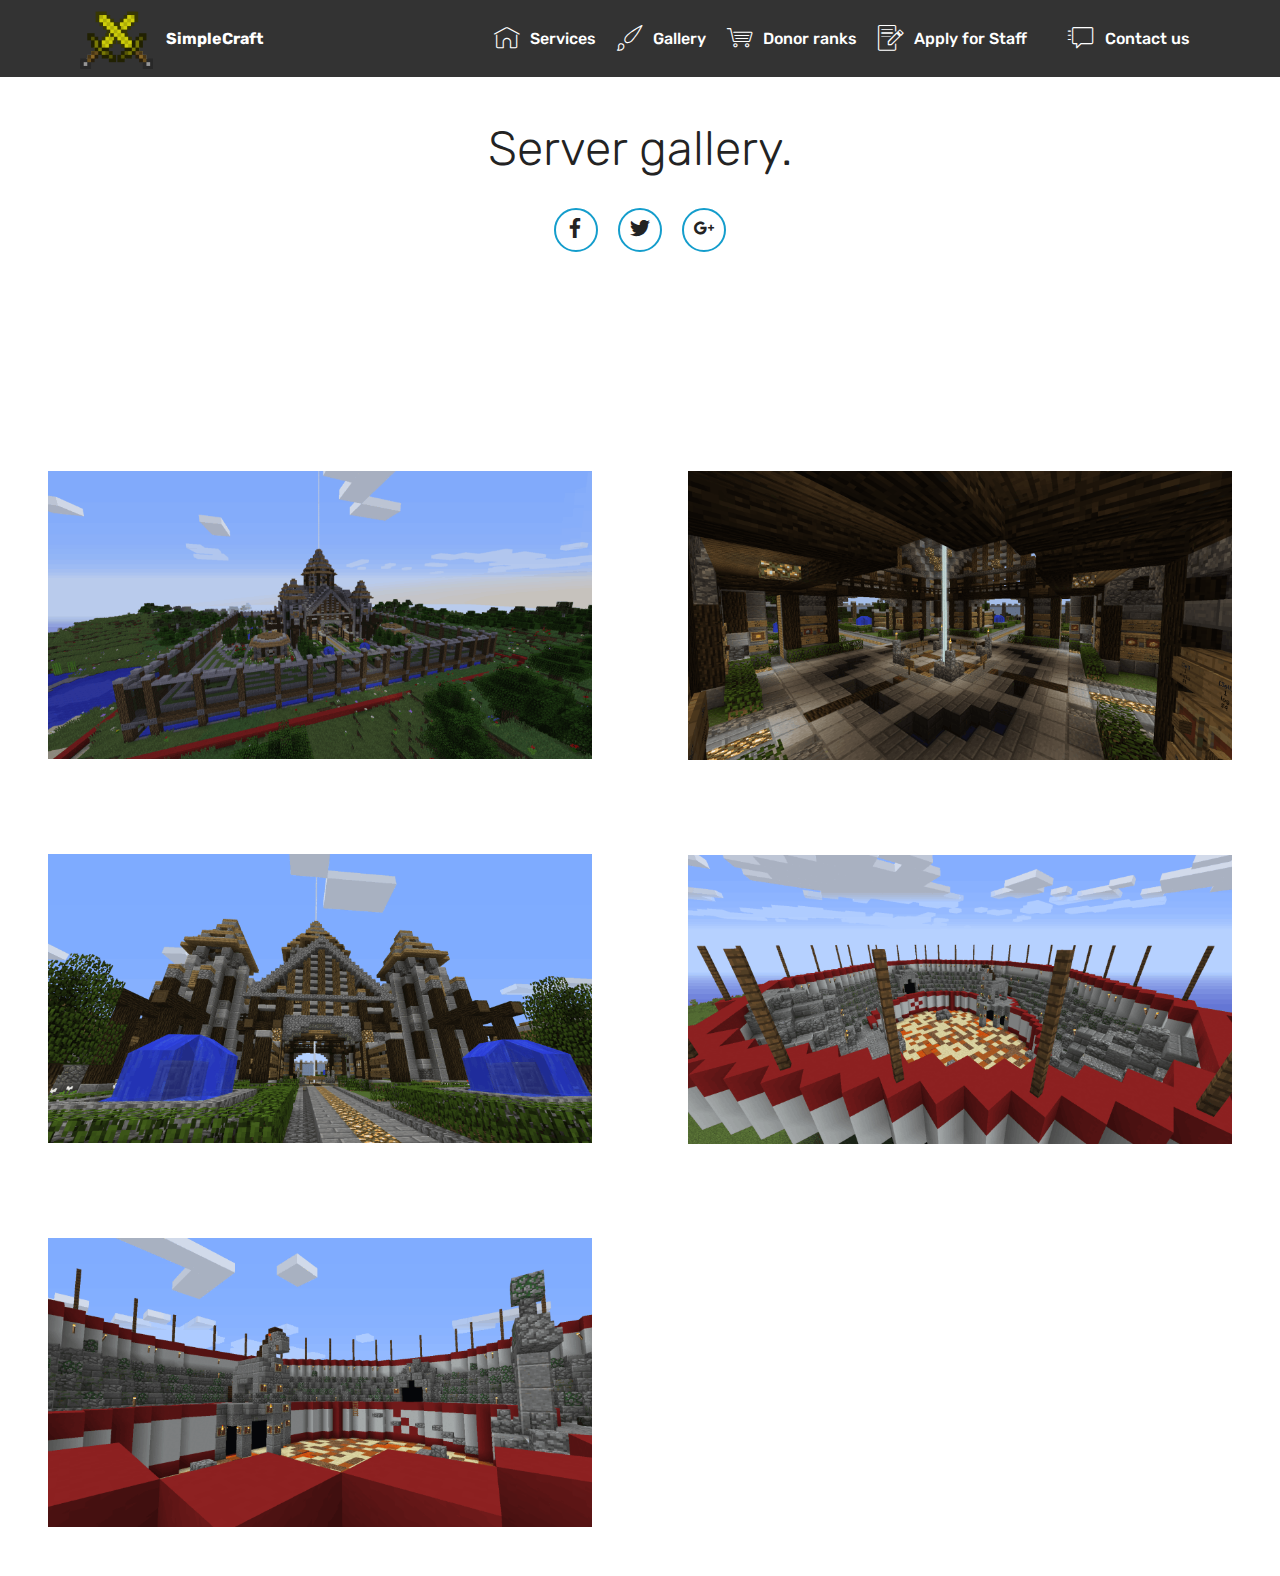
==== page2.html @ c3680ec2 "Site upload" ====
<!DOCTYPE html>
<html >
<head>
  <!-- Site made with Mobirise Website Builder v4.8.7, https://mobirise.com -->
  <meta charset="UTF-8">
  <meta http-equiv="X-UA-Compatible" content="IE=edge">
  <meta name="generator" content="Mobirise v4.8.7, mobirise.com">
  <meta name="viewport" content="width=device-width, initial-scale=1, minimum-scale=1">
  <link rel="shortcut icon" href="assets/images/qms3da0-116x107.png" type="image/x-icon">
  <meta name="description" content="Website Maker Description">
  <title>Galery</title>
  <link rel="stylesheet" href="assets/web/assets/mobirise-icons/mobirise-icons.css">
  <link rel="stylesheet" href="assets/tether/tether.min.css">
  <link rel="stylesheet" href="assets/bootstrap/css/bootstrap.min.css">
  <link rel="stylesheet" href="assets/bootstrap/css/bootstrap-grid.min.css">
  <link rel="stylesheet" href="assets/bootstrap/css/bootstrap-reboot.min.css">
  <link rel="stylesheet" href="assets/dropdown/css/style.css">
  <link rel="stylesheet" href="assets/socicon/css/styles.css">
  <link rel="stylesheet" href="assets/theme/css/style.css">
  <link rel="stylesheet" href="assets/gallery/style.css">
  <link rel="stylesheet" href="assets/mobirise/css/mbr-additional.css" type="text/css">
  
  
  
</head>
<body>
  <section class="menu cid-qTkzRZLJNu" once="menu" id="menu1-f">

    

    <nav class="navbar navbar-expand beta-menu navbar-dropdown align-items-center navbar-fixed-top navbar-toggleable-sm">
        <button class="navbar-toggler navbar-toggler-right" type="button" data-toggle="collapse" data-target="#navbarSupportedContent" aria-controls="navbarSupportedContent" aria-expanded="false" aria-label="Toggle navigation">
            <div class="hamburger">
                <span></span>
                <span></span>
                <span></span>
                <span></span>
            </div>
        </button>
        <div class="menu-logo">
            <div class="navbar-brand">
                <span class="navbar-logo">
                    <a href="index.html">
                         <img src="assets/images/qms3da0-116x107.png" alt="Mobirise" title="" style="height: 3.8rem;">
                    </a>
                </span>
                <span class="navbar-caption-wrap"><a class="navbar-caption text-white display-4" href="index.html">
                        SimpleCraft</a></span>
            </div>
        </div>
        <div class="collapse navbar-collapse" id="navbarSupportedContent">
            <ul class="navbar-nav nav-dropdown nav-right" data-app-modern-menu="true"><li class="nav-item">
                    <a class="nav-link link text-white display-4" href="index.html">
                        <span class="mbri-home mbr-iconfont mbr-iconfont-btn"></span>
                        Services
                    </a>
                </li><li class="nav-item"><a class="nav-link link text-white display-4" href="page2.html"><span class="mbri-change-style mbr-iconfont mbr-iconfont-btn"></span>
                        Gallery</a></li><li class="nav-item"><a class="nav-link link text-white display-4" href="page4.html"><span class="mbri-shopping-cart mbr-iconfont mbr-iconfont-btn"></span>Donor ranks</a></li><li class="nav-item"><a class="nav-link link text-white display-4" href="staffapp.html"><span class="mbri-edit mbr-iconfont mbr-iconfont-btn"></span>
                        
                        Apply for Staff</a></li><li class="nav-item"><a class="nav-link link text-white display-4" href="#top">
                        </a></li><li class="nav-item"><a class="nav-link link text-white display-4" href="page3.html"><span class="mbri-help mbr-iconfont mbr-iconfont-btn"></span>
                        Contact us</a></li></ul>
            
        </div>
    </nav>
</section>

<section class="engine"><a href="https://mobirise.info/n">free simple site templates</a></section><section class="cid-rapKfPvNJG" id="social-buttons1-j">
    
    

    

    <div class="container">
        <div class="media-container-row">
            <div class="col-md-8 align-center">
                <h2 class="pb-3 mbr-section-title mbr-fonts-style display-2">Server gallery.</h2>
                <div>
                    <div class="mbr-social-likes" data-counters="false">
                        <span class="btn btn-social facebook mx-2" title="Share link on Facebook">
                            <i class="socicon socicon-facebook"></i>
                        </span>
                        <span class="btn btn-social twitter mx-2" title="Share link on Twitter">
                            <i class="socicon socicon-twitter"></i>
                        </span>
                        <span class="btn btn-social plusone mx-2" title="Share link on Google+">
                            <i class="socicon socicon-googleplus"></i>
                        </span>
                        
                        
                    </div>
                </div>
            </div>
        </div>
    </div>
</section>

<section class="mbr-gallery mbr-slider-carousel cid-ramPl3gia1" id="gallery3-g">

    

    <div>
        <div><!-- Filter --><!-- Gallery --><div class="mbr-gallery-row"><div class="mbr-gallery-layout-default"><div><div><div class="mbr-gallery-item mbr-gallery-item--p6" data-video-url="false" data-tags="Awesome"><div href="#lb-gallery3-g" data-slide-to="0" data-toggle="modal"><img src="assets/images/2018-11-25-02.10.03-1-1920x1017-800x423.png" alt="" title=""><span class="icon-focus"></span></div></div><div class="mbr-gallery-item mbr-gallery-item--p6" data-video-url="false" data-tags="Awesome"><div href="#lb-gallery3-g" data-slide-to="1" data-toggle="modal"><img src="assets/images/2018-11-25-02.10.16-1920x1017-800x424.png" alt="" title=""><span class="icon-focus"></span></div></div><div class="mbr-gallery-item mbr-gallery-item--p6" data-video-url="false" data-tags="Awesome"><div href="#lb-gallery3-g" data-slide-to="2" data-toggle="modal"><img src="assets/images/2018-11-25-02.10.35-1920x1017-800x424.png" alt="" title=""><span class="icon-focus"></span></div></div><div class="mbr-gallery-item mbr-gallery-item--p6" data-video-url="false" data-tags="Awesome"><div href="#lb-gallery3-g" data-slide-to="3" data-toggle="modal"><img src="assets/images/2018-11-25-02.11.01-1920x1017-800x424.png" alt="" title=""><span class="icon-focus"></span></div></div><div class="mbr-gallery-item mbr-gallery-item--p6" data-video-url="false" data-tags="Awesome"><div href="#lb-gallery3-g" data-slide-to="4" data-toggle="modal"><img src="assets/images/2018-11-25-02.11.15-1920x1017-800x424.png" alt="" title=""><span class="icon-focus"></span></div></div></div></div><div class="clearfix"></div></div></div><!-- Lightbox --><div data-app-prevent-settings="" class="mbr-slider modal fade carousel slide" tabindex="-1" data-keyboard="true" data-interval="false" id="lb-gallery3-g"><div class="modal-dialog"><div class="modal-content"><div class="modal-body"><div class="carousel-inner"><div class="carousel-item"><img src="assets/images/2018-11-25-02.10.03-1-1920x1017.png" alt="" title=""></div><div class="carousel-item"><img src="assets/images/2018-11-25-02.10.16-1920x1017.png" alt="" title=""></div><div class="carousel-item"><img src="assets/images/2018-11-25-02.10.35-1920x1017.png" alt="" title=""></div><div class="carousel-item"><img src="assets/images/2018-11-25-02.11.01-1920x1017.png" alt="" title=""></div><div class="carousel-item active"><img src="assets/images/2018-11-25-02.11.15-1920x1017.png" alt="" title=""></div></div><a class="carousel-control carousel-control-prev" role="button" data-slide="prev" href="#lb-gallery3-g"><span class="mbri-left mbr-iconfont" aria-hidden="true"></span><span class="sr-only">Previous</span></a><a class="carousel-control carousel-control-next" role="button" data-slide="next" href="#lb-gallery3-g"><span class="mbri-right mbr-iconfont" aria-hidden="true"></span><span class="sr-only">Next</span></a><a class="close" href="#" role="button" data-dismiss="modal"><span class="sr-only">Close</span></a></div></div></div></div></div>
    </div>

</section>


  <script src="assets/web/assets/jquery/jquery.min.js"></script>
  <script src="assets/popper/popper.min.js"></script>
  <script src="assets/tether/tether.min.js"></script>
  <script src="assets/bootstrap/js/bootstrap.min.js"></script>
  <script src="assets/smoothscroll/smooth-scroll.js"></script>
  <script src="assets/dropdown/js/script.min.js"></script>
  <script src="assets/touchswipe/jquery.touch-swipe.min.js"></script>
  <script src="assets/masonry/masonry.pkgd.min.js"></script>
  <script src="assets/imagesloaded/imagesloaded.pkgd.min.js"></script>
  <script src="assets/bootstrapcarouselswipe/bootstrap-carousel-swipe.js"></script>
  <script src="assets/vimeoplayer/jquery.mb.vimeo_player.js"></script>
  <script src="assets/sociallikes/social-likes.js"></script>
  <script src="assets/theme/js/script.js"></script>
  <script src="assets/gallery/player.min.js"></script>
  <script src="assets/gallery/script.js"></script>
  <script src="assets/slidervideo/script.js"></script>
  
  
</body>
</html>
---- assets/web/assets/mobirise-icons/mobirise-icons.css ----
@font-face {
  font-family: 'MobiriseIcons';
  src:  url('mobirise-icons.eot?spat4u');
  src:  url('mobirise-icons.eot?spat4u#iefix') format('embedded-opentype'),
    url('mobirise-icons.ttf?spat4u') format('truetype'),
    url('mobirise-icons.woff?spat4u') format('woff'),
    url('mobirise-icons.svg?spat4u#MobiriseIcons') format('svg');
  font-weight: normal;
  font-style: normal;
}

[class^="mbri-"], [class*=" mbri-"] {
  /* use !important to prevent issues with browser extensions that change fonts */
  font-family: MobiriseIcons !important;
  speak: none;
  font-style: normal;
  font-weight: normal;
  font-variant: normal;
  text-transform: none;
  line-height: 1;

  /* Better Font Rendering =========== */
  -webkit-font-smoothing: antialiased;
  -moz-osx-font-smoothing: grayscale;
}

.mbri-add-submenu:before {
  content: "\e900";
}
.mbri-alert:before {
  content: "\e901";
}
.mbri-align-center:before {
  content: "\e902";
}
.mbri-align-justify:before {
  content: "\e903";
}
.mbri-align-left:before {
  content: "\e904";
}
.mbri-align-right:before {
  content: "\e905";
}
.mbri-android:before {
  content: "\e906";
}
.mbri-apple:before {
  content: "\e907";
}
.mbri-arrow-down:before {
  content: "\e908";
}
.mbri-arrow-next:before {
  content: "\e909";
}
.mbri-arrow-prev:before {
  content: "\e90a";
}
.mbri-arrow-up:before {
  content: "\e90b";
}
.mbri-bold:before {
  content: "\e90c";
}
.mbri-bookmark:before {
  content: "\e90d";
}
.mbri-bootstrap:before {
  content: "\e90e";
}
.mbri-briefcase:before {
  content: "\e90f";
}
.mbri-browse:before {
  content: "\e910";
}
.mbri-bulleted-list:before {
  content: "\e911";
}
.mbri-calendar:before {
  content: "\e912";
}
.mbri-camera:before {
  content: "\e913";
}
.mbri-cart-add:before {
  content: "\e914";
}
.mbri-cart-full:before {
  content: "\e915";
}
.mbri-cash:before {
  content: "\e916";
}
.mbri-change-style:before {
  content: "\e917";
}
.mbri-chat:before {
  content: "\e918";
}
.mbri-clock:before {
  content: "\e919";
}
.mbri-close:before {
  content: "\e91a";
}
.mbri-cloud:before {
  content: "\e91b";
}
.mbri-code:before {
  content: "\e91c";
}
.mbri-contact-form:before {
  content: "\e91d";
}
.mbri-credit-card:before {
  content: "\e91e";
}
.mbri-cursor-click:before {
  content: "\e91f";
}
.mbri-cust-feedback:before {
  content: "\e920";
}
.mbri-database:before {
  content: "\e921";
}
.mbri-delivery:before {
  content: "\e922";
}
.mbri-desktop:before {
  content: "\e923";
}
.mbri-devices:before {
  content: "\e924";
}
.mbri-down:before {
  content: "\e925";
}
.mbri-download:before {
  content: "\e989";
}
.mbri-drag-n-drop:before {
  content: "\e927";
}
.mbri-drag-n-drop2:before {
  content: "\e928";
}
.mbri-edit:before {
  content: "\e929";
}
.mbri-edit2:before {
  content: "\e92a";
}
.mbri-error:before {
  content: "\e92b";
}
.mbri-extension:before {
  content: "\e92c";
}
.mbri-features:before {
  content: "\e92d";
}
.mbri-file:before {
  content: "\e92e";
}
.mbri-flag:before {
  content: "\e92f";
}
.mbri-folder:before {
  content: "\e930";
}
.mbri-gift:before {
  content: "\e931";
}
.mbri-github:before {
  content: "\e932";
}
.mbri-globe:before {
  content: "\e933";
}
.mbri-globe-2:before {
  content: "\e934";
}
.mbri-growing-chart:before {
  content: "\e935";
}
.mbri-hearth:before {
  content: "\e936";
}
.mbri-help:before {
  content: "\e937";
}
.mbri-home:before {
  content: "\e938";
}
.mbri-hot-cup:before {
  content: "\e939";
}
.mbri-idea:before {
  content: "\e93a";
}
.mbri-image-gallery:before {
  content: "\e93b";
}
.mbri-image-slider:before {
  content: "\e93c";
}
.mbri-info:before {
  content: "\e93d";
}
.mbri-italic:before {
  content: "\e93e";
}
.mbri-key:before {
  content: "\e93f";
}
.mbri-laptop:before {
  content: "\e940";
}
.mbri-layers:before {
  content: "\e941";
}
.mbri-left-right:before {
  content: "\e942";
}
.mbri-left:before {
  content: "\e943";
}
.mbri-letter:before {
  content: "\e944";
}
.mbri-like:before {
  content: "\e945";
}
.mbri-link:before {
  content: "\e946";
}
.mbri-lock:before {
  content: "\e947";
}
.mbri-login:before {
  content: "\e948";
}
.mbri-logout:before {
  content: "\e949";
}
.mbri-magic-stick:before {
  content: "\e94a";
}
.mbri-map-pin:before {
  content: "\e94b";
}
.mbri-menu:before {
  content: "\e94c";
}
.mbri-mobile:before {
  content: "\e94d";
}
.mbri-mobile2:before {
  content: "\e94e";
}
.mbri-mobirise:before {
  content: "\e94f";
}
.mbri-more-horizontal:before {
  content: "\e950";
}
.mbri-more-vertical:before {
  content: "\e951";
}
.mbri-music:before {
  content: "\e952";
}
.mbri-new-file:before {
  content: "\e953";
}
.mbri-numbered-list:before {
  content: "\e954";
}
.mbri-opened-folder:before {
  content: "\e955";
}
.mbri-pages:before {
  content: "\e956";
}
.mbri-paper-plane:before {
  content: "\e957";
}
.mbri-paperclip:before {
  content: "\e958";
}
.mbri-photo:before {
  content: "\e959";
}
.mbri-photos:before {
  content: "\e95a";
}
.mbri-pin:before {
  content: "\e95b";
}
.mbri-play:before {
  content: "\e95c";
}
.mbri-plus:before {
  content: "\e95d";
}
.mbri-preview:before {
  content: "\e95e";
}
.mbri-print:before {
  content: "\e95f";
}
.mbri-protect:before {
  content: "\e960";
}
.mbri-question:before {
  content: "\e961";
}
.mbri-quote-left:before {
  content: "\e962";
}
.mbri-quote-right:before {
  content: "\e963";
}
.mbri-refresh:before {
  content: "\e964";
}
.mbri-responsive:before {
  content: "\e965";
}
.mbri-right:before {
  content: "\e966";
}
.mbri-rocket:before {
  content: "\e967";
}
.mbri-sad-face:before {
  content: "\e968";
}
.mbri-sale:before {
  content: "\e969";
}
.mbri-save:before {
  content: "\e96a";
}
.mbri-search:before {
  content: "\e96b";
}
.mbri-setting:before {
  content: "\e96c";
}
.mbri-setting2:before {
  content: "\e96d";
}
.mbri-setting3:before {
  content: "\e96e";
}
.mbri-share:before {
  content: "\e96f";
}
.mbri-shopping-bag:before {
  content: "\e970";
}
.mbri-shopping-basket:before {
  content: "\e971";
}
.mbri-shopping-cart:before {
  content: "\e972";
}
.mbri-sites:before {
  content: "\e973";
}
.mbri-smile-face:before {
  content: "\e974";
}
.mbri-speed:before {
  content: "\e975";
}
.mbri-star:before {
  content: "\e976";
}
.mbri-success:before {
  content: "\e977";
}
.mbri-sun:before {
  content: "\e978";
}
.mbri-sun2:before {
  content: "\e979";
}
.mbri-tablet:before {
  content: "\e97a";
}
.mbri-tablet-vertical:before {
  content: "\e97b";
}
.mbri-target:before {
  content: "\e97c";
}
.mbri-timer:before {
  content: "\e97d";
}
.mbri-to-ftp:before {
  content: "\e97e";
}
.mbri-to-local-drive:before {
  content: "\e97f";
}
.mbri-touch-swipe:before {
  content: "\e980";
}
.mbri-touch:before {
  content: "\e981";
}
.mbri-trash:before {
  content: "\e982";
}
.mbri-underline:before {
  content: "\e983";
}
.mbri-unlink:before {
  content: "\e984";
}
.mbri-unlock:before {
  content: "\e985";
}
.mbri-up-down:before {
  content: "\e986";
}
.mbri-up:before {
  content: "\e987";
}
.mbri-update:before {
  content: "\e988";
}
.mbri-upload:before {
 content: "\e926"; 
}
.mbri-user:before {
  content: "\e98a";
}
.mbri-user2:before {
  content: "\e98b";
}
.mbri-users:before {
  content: "\e98c";
}
.mbri-video:before {
  content: "\e98d";
}
.mbri-video-play:before {
  content: "\e98e";
}
.mbri-watch:before {
  content: "\e98f";
}
.mbri-website-theme:before {
  content: "\e990";
}
.mbri-wifi:before {
  content: "\e991";
}
.mbri-windows:before {
  content: "\e992";
}
.mbri-zoom-out:before {
  content: "\e993";
}
.mbri-redo:before {
  content: "\e994";
}
.mbri-undo:before {
  content: "\e995";
}
---- assets/dropdown/css/style.css ----
.navbar-dropdown {
  left: 0;
  padding: 0;
  position: absolute;
  right: 0;
  top: 0;
  transition: all 0.45s ease;
  z-index: 1030;
  background: #282828; }
  .navbar-dropdown .navbar-logo {
    margin-right: 0.8rem;
    transition: margin 0.3s ease-in-out;
    vertical-align: middle; }
    .navbar-dropdown .navbar-logo img {
      height: 3.125rem;
      transition: all 0.3s ease-in-out; }
    .navbar-dropdown .navbar-logo.mbr-iconfont {
      font-size: 3.125rem;
      line-height: 3.125rem; }
  .navbar-dropdown .navbar-caption {
    font-weight: 700;
    white-space: normal;
    vertical-align: -4px;
    line-height: 3.125rem !important; }
    .navbar-dropdown .navbar-caption, .navbar-dropdown .navbar-caption:hover {
      color: inherit;
      text-decoration: none; }
  .navbar-dropdown .mbr-iconfont + .navbar-caption {
    vertical-align: -1px; }
  .navbar-dropdown.navbar-fixed-top {
    position: fixed; }
  .navbar-dropdown .navbar-brand span {
    vertical-align: -4px; }
  .navbar-dropdown.bg-color.transparent {
    background: none; }
  .navbar-dropdown.navbar-short .navbar-brand {
    padding: 0.625rem 0; }
    .navbar-dropdown.navbar-short .navbar-brand span {
      vertical-align: -1px; }
  .navbar-dropdown.navbar-short .navbar-caption {
    line-height: 2.375rem !important;
    vertical-align: -2px; }
  .navbar-dropdown.navbar-short .navbar-logo {
    margin-right: 0.5rem; }
    .navbar-dropdown.navbar-short .navbar-logo img {
      height: 2.375rem; }
    .navbar-dropdown.navbar-short .navbar-logo.mbr-iconfont {
      font-size: 2.375rem;
      line-height: 2.375rem; }
  .navbar-dropdown.navbar-short .mbr-table-cell {
    height: 3.625rem; }
  .navbar-dropdown .navbar-close {
    left: 0.6875rem;
    position: fixed;
    top: 0.75rem;
    z-index: 1000; }
  .navbar-dropdown .hamburger-icon {
    content: "";
    display: inline-block;
    vertical-align: middle;
    width: 16px;
    -webkit-box-shadow: 0 -6px 0 1px #282828,0 0 0 1px #282828,0 6px 0 1px #282828;
    -moz-box-shadow: 0 -6px 0 1px #282828,0 0 0 1px #282828,0 6px 0 1px #282828;
    box-shadow: 0 -6px 0 1px #282828,0 0 0 1px #282828,0 6px 0 1px #282828; }

.dropdown-menu .dropdown-toggle[data-toggle="dropdown-submenu"]::after {
  border-bottom: 0.35em solid transparent;
  border-left: 0.35em solid;
  border-right: 0;
  border-top: 0.35em solid transparent;
  margin-left: 0.3rem; }

.dropdown-menu .dropdown-item:focus {
  outline: 0; }

.nav-dropdown {
  font-size: 0.75rem;
  font-weight: 500;
  height: auto !important; }
  .nav-dropdown .nav-btn {
    padding-left: 1rem; }
  .nav-dropdown .link {
    margin: .667em 1.667em;
    font-weight: 500;
    padding: 0;
    transition: color .2s ease-in-out; }
    .nav-dropdown .link.dropdown-toggle {
      margin-right: 2.583em; }
      .nav-dropdown .link.dropdown-toggle::after {
        margin-left: .25rem;
        border-top: 0.35em solid;
        border-right: 0.35em solid transparent;
        border-left: 0.35em solid transparent;
        border-bottom: 0; }
      .nav-dropdown .link.dropdown-toggle[aria-expanded="true"] {
        margin: 0;
        padding: 0.667em 3.263em  0.667em 1.667em; }
  .nav-dropdown .link::after,
  .nav-dropdown .dropdown-item::after {
    color: inherit; }
  .nav-dropdown .btn {
    font-size: 0.75rem;
    font-weight: 700;
    letter-spacing: 0;
    margin-bottom: 0;
    padding-left: 1.25rem;
    padding-right: 1.25rem; }
  .nav-dropdown .dropdown-menu {
    border-radius: 0;
    border: 0;
    left: 0;
    margin: 0;
    padding-bottom: 1.25rem;
    padding-top: 1.25rem;
    position: relative; }
  .nav-dropdown .dropdown-submenu {
    margin-left: 0.125rem;
    top: 0; }
  .nav-dropdown .dropdown-item {
    font-weight: 500;
    line-height: 2;
    padding: 0.3846em 4.615em 0.3846em 1.5385em;
    position: relative;
    transition: color .2s ease-in-out, background-color .2s ease-in-out; }
    .nav-dropdown .dropdown-item::after {
      margin-top: -0.3077em;
      position: absolute;
      right: 1.1538em;
      top: 50%; }
    .nav-dropdown .dropdown-item:focus, .nav-dropdown .dropdown-item:hover {
      background: none; }

@media (max-width: 767px) {
  .nav-dropdown.navbar-toggleable-sm {
    bottom: 0;
    display: none;
    left: 0;
    overflow-x: hidden;
    position: fixed;
    top: 0;
    transform: translateX(-100%);
    -ms-transform: translateX(-100%);
    -webkit-transform: translateX(-100%);
    width: 18.75rem;
    z-index: 999; } }
.nav-dropdown.navbar-toggleable-xl {
  bottom: 0;
  display: none;
  left: 0;
  overflow-x: hidden;
  position: fixed;
  top: 0;
  transform: translateX(-100%);
  -ms-transform: translateX(-100%);
  -webkit-transform: translateX(-100%);
  width: 18.75rem;
  z-index: 999; }

.nav-dropdown-sm {
  display: block !important;
  overflow-x: hidden;
  overflow: auto;
  padding-top: 3.875rem; }
  .nav-dropdown-sm::after {
    content: "";
    display: block;
    height: 3rem;
    width: 100%; }
  .nav-dropdown-sm.collapse.in ~ .navbar-close {
    display: block !important; }
  .nav-dropdown-sm.collapsing, .nav-dropdown-sm.collapse.in {
    transform: translateX(0);
    -ms-transform: translateX(0);
    -webkit-transform: translateX(0);
    transition: all 0.25s ease-out;
    -webkit-transition: all 0.25s ease-out;
    background: #282828; }
  .nav-dropdown-sm.collapsing[aria-expanded="false"] {
    transform: translateX(-100%);
    -ms-transform: translateX(-100%);
    -webkit-transform: translateX(-100%); }
  .nav-dropdown-sm .nav-item {
    display: block;
    margin-left: 0 !important;
    padding-left: 0; }
  .nav-dropdown-sm .link,
  .nav-dropdown-sm .dropdown-item {
    border-top: 1px dotted rgba(255, 255, 255, 0.1);
    font-size: 0.8125rem;
    line-height: 1.6;
    margin: 0 !important;
    padding: 0.875rem 2.4rem 0.875rem 1.5625rem !important;
    position: relative;
    white-space: normal; }
    .nav-dropdown-sm .link:focus, .nav-dropdown-sm .link:hover,
    .nav-dropdown-sm .dropdown-item:focus,
    .nav-dropdown-sm .dropdown-item:hover {
      background: rgba(0, 0, 0, 0.2) !important;
      color: #c0a375; }
  .nav-dropdown-sm .nav-btn {
    position: relative;
    padding: 1.5625rem 1.5625rem 0 1.5625rem; }
    .nav-dropdown-sm .nav-btn::before {
      border-top: 1px dotted rgba(255, 255, 255, 0.1);
      content: "";
      left: 0;
      position: absolute;
      top: 0;
      width: 100%; }
    .nav-dropdown-sm .nav-btn + .nav-btn {
      padding-top: 0.625rem; }
      .nav-dropdown-sm .nav-btn + .nav-btn::before {
        display: none; }
  .nav-dropdown-sm .btn {
    padding: 0.625rem 0; }
  .nav-dropdown-sm .dropdown-toggle[data-toggle="dropdown-submenu"]::after {
    margin-left: .25rem;
    border-top: 0.35em solid;
    border-right: 0.35em solid transparent;
    border-left: 0.35em solid transparent;
    border-bottom: 0; }
  .nav-dropdown-sm .dropdown-toggle[data-toggle="dropdown-submenu"][aria-expanded="true"]::after {
    border-top: 0;
    border-right: 0.35em solid transparent;
    border-left: 0.35em solid transparent;
    border-bottom: 0.35em solid; }
  .nav-dropdown-sm .dropdown-menu {
    margin: 0;
    padding: 0;
    position: relative;
    top: 0;
    left: 0;
    width: 100%;
    border: 0;
    float: none;
    border-radius: 0;
    background: none; }
  .nav-dropdown-sm .dropdown-submenu {
    left: 100%;
    margin-left: 0.125rem;
    margin-top: -1.25rem;
    top: 0; }

.navbar-toggleable-sm .nav-dropdown .dropdown-menu {
  position: absolute; }

.navbar-toggleable-sm .nav-dropdown .dropdown-submenu {
  left: 100%;
  margin-left: 0.125rem;
  margin-top: -1.25rem;
  top: 0; }

.navbar-toggleable-sm.opened .nav-dropdown .dropdown-menu {
  position: relative; }

.navbar-toggleable-sm.opened .nav-dropdown .dropdown-submenu {
  left: 0;
  margin-left: 00rem;
  margin-top: 0rem;
  top: 0; }

.is-builder .nav-dropdown.collapsing {
  transition: none !important; }

/*# sourceMappingURL=style.css.map */
---- assets/socicon/css/styles.css ----
@charset "UTF-8";

@font-face {
  font-family: "socicon";
  src:url("../fonts/socicon.eot");
  src:url("../fonts/socicon.eot?#iefix") format("embedded-opentype"),
    url("../fonts/socicon.woff") format("woff"),
    url("../fonts/socicon.ttf") format("truetype"),
    url("../fonts/socicon.svg#socicon") format("svg");
  font-weight: normal;
  font-style: normal;

}

[data-icon]:before {
  font-family: "socicon" !important;
  content: attr(data-icon);
  font-style: normal !important;
  font-weight: normal !important;
  font-variant: normal !important;
  text-transform: none !important;
  speak: none;
  line-height: 1;
  -webkit-font-smoothing: antialiased;
  -moz-osx-font-smoothing: grayscale;
}

[class^="socicon-"]:before,
[class*=" socicon-"]:before {
  font-family: "socicon" !important;
  font-style: normal !important;
  font-weight: normal !important;
  font-variant: normal !important;
  text-transform: none !important;
  speak: none;
  line-height: 1;
  -webkit-font-smoothing: antialiased;
  -moz-osx-font-smoothing: grayscale;
}

.socicon-modelmayhem:before {
  content: "\e000";
}
.socicon-mixcloud:before {
  content: "\e001";
}
.socicon-drupal:before {
  content: "\e002";
}
.socicon-swarm:before {
  content: "\e003";
}
.socicon-istock:before {
  content: "\e004";
}
.socicon-yammer:before {
  content: "\e005";
}
.socicon-ello:before {
  content: "\e006";
}
.socicon-stackoverflow:before {
  content: "\e007";
}
.socicon-persona:before {
  content: "\e008";
}
.socicon-triplej:before {
  content: "\e009";
}
.socicon-houzz:before {
  content: "\e00a";
}
.socicon-rss:before {
  content: "\e00b";
}
.socicon-paypal:before {
  content: "\e00c";
}
.socicon-odnoklassniki:before {
  content: "\e00d";
}
.socicon-airbnb:before {
  content: "\e00e";
}
.socicon-periscope:before {
  content: "\e00f";
}
.socicon-outlook:before {
  content: "\e010";
}
.socicon-coderwall:before {
  content: "\e011";
}
.socicon-tripadvisor:before {
  content: "\e012";
}
.socicon-appnet:before {
  content: "\e013";
}
.socicon-goodreads:before {
  content: "\e014";
}
.socicon-tripit:before {
  content: "\e015";
}
.socicon-lanyrd:before {
  content: "\e016";
}
.socicon-slideshare:before {
  content: "\e017";
}
.socicon-buffer:before {
  content: "\e018";
}
.socicon-disqus:before {
  content: "\e019";
}
.socicon-vkontakte:before {
  content: "\e01a";
}
.socicon-whatsapp:before {
  content: "\e01b";
}
.socicon-patreon:before {
  content: "\e01c";
}
.socicon-storehouse:before {
  content: "\e01d";
}
.socicon-pocket:before {
  content: "\e01e";
}
.socicon-mail:before {
  content: "\e01f";
}
.socicon-blogger:before {
  content: "\e020";
}
.socicon-technorati:before {
  content: "\e021";
}
.socicon-reddit:before {
  content: "\e022";
}
.socicon-dribbble:before {
  content: "\e023";
}
.socicon-stumbleupon:before {
  content: "\e024";
}
.socicon-digg:before {
  content: "\e025";
}
.socicon-envato:before {
  content: "\e026";
}
.socicon-behance:before {
  content: "\e027";
}
.socicon-delicious:before {
  content: "\e028";
}
.socicon-deviantart:before {
  content: "\e029";
}
.socicon-forrst:before {
  content: "\e02a";
}
.socicon-play:before {
  content: "\e02b";
}
.socicon-zerply:before {
  content: "\e02c";
}
.socicon-wikipedia:before {
  content: "\e02d";
}
.socicon-apple:before {
  content: "\e02e";
}
.socicon-flattr:before {
  content: "\e02f";
}
.socicon-github:before {
  content: "\e030";
}
.socicon-renren:before {
  content: "\e031";
}
.socicon-friendfeed:before {
  content: "\e032";
}
.socicon-newsvine:before {
  content: "\e033";
}
.socicon-identica:before {
  content: "\e034";
}
.socicon-bebo:before {
  content: "\e035";
}
.socicon-zynga:before {
  content: "\e036";
}
.socicon-steam:before {
  content: "\e037";
}
.socicon-xbox:before {
  content: "\e038";
}
.socicon-windows:before {
  content: "\e039";
}
.socicon-qq:before {
  content: "\e03a";
}
.socicon-douban:before {
  content: "\e03b";
}
.socicon-meetup:before {
  content: "\e03c";
}
.socicon-playstation:before {
  content: "\e03d";
}
.socicon-android:before {
  content: "\e03e";
}
.socicon-snapchat:before {
  content: "\e03f";
}
.socicon-twitter:before {
  content: "\e040";
}
.socicon-facebook:before {
  content: "\e041";
}
.socicon-googleplus:before {
  content: "\e042";
}
.socicon-pinterest:before {
  content: "\e043";
}
.socicon-foursquare:before {
  content: "\e044";
}
.socicon-yahoo:before {
  content: "\e045";
}
.socicon-skype:before {
  content: "\e046";
}
.socicon-yelp:before {
  content: "\e047";
}
.socicon-feedburner:before {
  content: "\e048";
}
.socicon-linkedin:before {
  content: "\e049";
}
.socicon-viadeo:before {
  content: "\e04a";
}
.socicon-xing:before {
  content: "\e04b";
}
.socicon-myspace:before {
  content: "\e04c";
}
.socicon-soundcloud:before {
  content: "\e04d";
}
.socicon-spotify:before {
  content: "\e04e";
}
.socicon-grooveshark:before {
  content: "\e04f";
}
.socicon-lastfm:before {
  content: "\e050";
}
.socicon-youtube:before {
  content: "\e051";
}
.socicon-vimeo:before {
  content: "\e052";
}
.socicon-dailymotion:before {
  content: "\e053";
}
.socicon-vine:before {
  content: "\e054";
}
.socicon-flickr:before {
  content: "\e055";
}
.socicon-500px:before {
  content: "\e056";
}
.socicon-wordpress:before {
  content: "\e058";
}
.socicon-tumblr:before {
  content: "\e059";
}
.socicon-twitch:before {
  content: "\e05a";
}
.socicon-8tracks:before {
  content: "\e05b";
}
.socicon-amazon:before {
  content: "\e05c";
}
.socicon-icq:before {
  content: "\e05d";
}
.socicon-smugmug:before {
  content: "\e05e";
}
.socicon-ravelry:before {
  content: "\e05f";
}
.socicon-weibo:before {
  content: "\e060";
}
.socicon-baidu:before {
  content: "\e061";
}
.socicon-angellist:before {
  content: "\e062";
}
.socicon-ebay:before {
  content: "\e063";
}
.socicon-imdb:before {
  content: "\e064";
}
.socicon-stayfriends:before {
  content: "\e065";
}
.socicon-residentadvisor:before {
  content: "\e066";
}
.socicon-google:before {
  content: "\e067";
}
.socicon-yandex:before {
  content: "\e068";
}
.socicon-sharethis:before {
  content: "\e069";
}
.socicon-bandcamp:before {
  content: "\e06a";
}
.socicon-itunes:before {
  content: "\e06b";
}
.socicon-deezer:before {
  content: "\e06c";
}
.socicon-telegram:before {
  content: "\e06e";
}
.socicon-openid:before {
  content: "\e06f";
}
.socicon-amplement:before {
  content: "\e070";
}
.socicon-viber:before {
  content: "\e071";
}
.socicon-zomato:before {
  content: "\e072";
}
.socicon-draugiem:before {
  content: "\e074";
}
.socicon-endomodo:before {
  content: "\e075";
}
.socicon-filmweb:before {
  content: "\e076";
}
.socicon-stackexchange:before {
  content: "\e077";
}
.socicon-wykop:before {
  content: "\e078";
}
.socicon-teamspeak:before {
  content: "\e079";
}
.socicon-teamviewer:before {
  content: "\e07a";
}
.socicon-ventrilo:before {
  content: "\e07b";
}
.socicon-younow:before {
  content: "\e07c";
}
.socicon-raidcall:before {
  content: "\e07d";
}
.socicon-mumble:before {
  content: "\e07e";
}
.socicon-medium:before {
  content: "\e06d";
}
.socicon-bebee:before {
  content: "\e07f";
}
.socicon-hitbox:before {
  content: "\e080";
}
.socicon-reverbnation:before {
  content: "\e081";
}
.socicon-formulr:before {
  content: "\e082";
}
.socicon-instagram:before {
  content: "\e057";
}
.socicon-battlenet:before {
  content: "\e083";
}
.socicon-chrome:before {
  content: "\e084";
}
.socicon-discord:before {
  content: "\e086";
}
.socicon-issuu:before {
  content: "\e087";
}
.socicon-macos:before {
  content: "\e088";
}
.socicon-firefox:before {
  content: "\e089";
}
.socicon-opera:before {
  content: "\e08d";
}
.socicon-keybase:before {
  content: "\e090";
}
.socicon-alliance:before {
  content: "\e091";
}
.socicon-livejournal:before {
  content: "\e092";
}
.socicon-googlephotos:before {
  content: "\e093";
}
.socicon-horde:before {
  content: "\e094";
}
.socicon-etsy:before {
  content: "\e095";
}
.socicon-zapier:before {
  content: "\e096";
}
.socicon-google-scholar:before {
  content: "\e097";
}
.socicon-researchgate:before {
  content: "\e098";
}
.socicon-wechat:before {
  content: "\e099";
}
.socicon-strava:before {
  content: "\e09a";
}
.socicon-line:before {
  content: "\e09b";
}
.socicon-lyft:before {
  content: "\e09c";
}
.socicon-uber:before {
  content: "\e09d";
}
.socicon-songkick:before {
  content: "\e09e";
}
.socicon-viewbug:before {
  content: "\e09f";
}
.socicon-googlegroups:before {
  content: "\e0a0";
}
.socicon-quora:before {
  content: "\e073";
}
.socicon-diablo:before {
  content: "\e085";
}
.socicon-blizzard:before {
  content: "\e0a1";
}
.socicon-hearthstone:before {
  content: "\e08b";
}
.socicon-heroes:before {
  content: "\e08a";
}
.socicon-overwatch:before {
  content: "\e08c";
}
.socicon-warcraft:before {
  content: "\e08e";
}
.socicon-starcraft:before {
  content: "\e08f";
}
.socicon-beam:before {
  content: "\e0a2";
}
.socicon-curse:before {
  content: "\e0a3";
}
.socicon-player:before {
  content: "\e0a4";
}
.socicon-streamjar:before {
  content: "\e0a5";
}
.socicon-nintendo:before {
  content: "\e0a6";
}
.socicon-hellocoton:before {
  content: "\e0a7";
}
---- assets/theme/css/style.css ----
/*!
 * Mobirise v4 theme (https://mobirise.com/)
 * Copyright 2017 Mobirise
 */
section {
  background-color: #eeeeee; }

section,
.container,
.container-fluid {
  position: relative;
  word-wrap: break-word; }

a.mbr-iconfont:hover {
  text-decoration: none; }

.article .lead p, .article .lead ul, .article .lead ol, .article .lead pre, .article .lead blockquote {
  margin-bottom: 0; }

a {
  font-style: normal;
  font-weight: 400;
  cursor: pointer; }
  a, a:hover {
    text-decoration: none; }

figure {
  margin-bottom: 0; }

body {
  color: #232323; }

h1, h2, h3, h4, h5, h6,
.h1, .h2, .h3, .h4, .h5, .h6,
.display-1, .display-2, .display-3, .display-4 {
  line-height: 1;
  word-break: break-word;
  word-wrap: break-word; }

b, strong {
  font-weight: bold; }

blockquote {
  padding: 10px 0 10px 20px;
  position: relative;
  border-left: 2px solid;
  border-color: #ff3366; }

input:-webkit-autofill, input:-webkit-autofill:hover, input:-webkit-autofill:focus, input:-webkit-autofill:active {
  transition-delay: 9999s;
  transition-property: background-color, color; }

textarea[type="hidden"] {
  display: none; }

body {
  position: relative; }

section {
  background-position: 50% 50%;
  background-repeat: no-repeat;
  background-size: cover; }
  section .mbr-background-video,
  section .mbr-background-video-preview {
    position: absolute;
    bottom: 0;
    left: 0;
    right: 0;
    top: 0; }

.hidden {
  visibility: hidden; }

.mbr-z-index20 {
  z-index: 20; }

/*! Base colors */
.mbr-white {
  color: #ffffff; }

.mbr-black {
  color: #000000; }

.mbr-bg-white {
  background-color: #ffffff; }

.mbr-bg-black {
  background-color: #000000; }

/*! Text-aligns */
.align-left {
  text-align: left; }

.align-center {
  text-align: center; }

.align-right {
  text-align: right; }

@media (max-width: 767px) {
  .align-left, .align-center, .align-right, .mbr-section-btn, .mbr-section-title {
    text-align: center; } }
/*! Font-weight  */
.mbr-light {
  font-weight: 300; }

.mbr-regular {
  font-weight: 400; }

.mbr-semibold {
  font-weight: 500; }

.mbr-bold {
  font-weight: 700; }

/*! Media  */
.media-size-item {
  -webkit-flex: 1 1 auto;
  -moz-flex: 1 1 auto;
  -ms-flex: 1 1 auto;
  -o-flex: 1 1 auto;
  flex: 1 1 auto; }

.media-content {
  -webkit-flex-basis: 100%;
  flex-basis: 100%; }

.media-container-row {
  display: -ms-flexbox;
  display: -webkit-flex;
  display: flex;
  -webkit-flex-direction: row;
  -ms-flex-direction: row;
  flex-direction: row;
  -webkit-flex-wrap: wrap;
  -ms-flex-wrap: wrap;
  flex-wrap: wrap;
  -webkit-justify-content: center;
  -ms-flex-pack: center;
  justify-content: center;
  -webkit-align-content: center;
  -ms-flex-line-pack: center;
  align-content: center;
  -webkit-align-items: start;
  -ms-flex-align: start;
  align-items: start; }
  .media-container-row .media-size-item {
    width: 400px; }

.media-container-column {
  display: -ms-flexbox;
  display: -webkit-flex;
  display: flex;
  -webkit-flex-direction: column;
  -ms-flex-direction: column;
  flex-direction: column;
  -webkit-flex-wrap: wrap;
  -ms-flex-wrap: wrap;
  flex-wrap: wrap;
  -webkit-justify-content: center;
  -ms-flex-pack: center;
  justify-content: center;
  -webkit-align-content: center;
  -ms-flex-line-pack: center;
  align-content: center;
  -webkit-align-items: stretch;
  -ms-flex-align: stretch;
  align-items: stretch; }
  .media-container-column > * {
    width: 100%; }

@media (min-width: 992px) {
  .media-container-row {
    -webkit-flex-wrap: nowrap;
    -ms-flex-wrap: nowrap;
    flex-wrap: nowrap; } }
figure {
  overflow: hidden; }

figure[mbr-media-size] {
  transition: width 0.1s; }

.mbr-figure img, .mbr-figure iframe {
  display: block;
  width: 100%; }

.card {
  background-color: transparent;
  border: none; }

.card-img {
  text-align: center;
  flex-shrink: 0;
  -webkit-flex-shrink: 0; }

.media {
  max-width: 100%;
  margin: 0 auto; }

.mbr-figure {
  -ms-flex-item-align: center;
  -ms-grid-row-align: center;
  -webkit-align-self: center;
  align-self: center; }

.media-container > div {
  max-width: 100%; }

.mbr-figure img, .card-img img {
  width: 100%; }

@media (max-width: 991px) {
  .media-size-item {
    width: auto !important; }

  .media {
    width: auto; }

  .mbr-figure {
    width: 100% !important; } }
/*! Buttons */
.mbr-section-btn {
  margin-left: -.25rem;
  margin-right: -.25rem;
  font-size: 0; }

nav .mbr-section-btn {
  margin-left: 0rem;
  margin-right: 0rem; }

/*! Btn icon margin */
.btn .mbr-iconfont, .btn.btn-sm .mbr-iconfont {
  cursor: pointer;
  margin-right: 0.5rem; }

.btn.btn-md .mbr-iconfont, .btn.btn-md .mbr-iconfont {
  margin-right: 0.8rem; }

.mbr-regular {
  font-weight: 400; }

.mbr-semibold {
  font-weight: 500; }

.mbr-bold {
  font-weight: 700; }

[type="submit"] {
  -webkit-appearance: none; }

/*! Full-screen */
.mbr-fullscreen .mbr-overlay {
  min-height: 100vh; }

.mbr-fullscreen {
  display: flex;
  display: -webkit-flex;
  display: -moz-flex;
  display: -ms-flex;
  display: -o-flex;
  align-items: center;
  -webkit-align-items: center;
  min-height: 100vh;
  padding-top: 3rem;
  padding-bottom: 3rem; }

/*! Map */
.map {
  height: 25rem;
  position: relative; }
  .map iframe {
    width: 100%;
    height: 100%; }

/* Form */
.form-asterisk {
  font-family: initial;
  position: absolute;
  top: -2px;
  font-weight: normal; }

/*! Scroll to top arrow */
.mbr-arrow-up {
  bottom: 25px;
  right: 90px;
  position: fixed;
  text-align: right;
  z-index: 5000;
  color: #ffffff;
  font-size: 32px;
  transform: rotate(180deg);
  -webkit-transform: rotate(180deg); }

.mbr-arrow-up a {
  background: rgba(0, 0, 0, 0.2);
  border-radius: 3px;
  color: #fff;
  display: inline-block;
  height: 60px;
  width: 60px;
  outline-style: none !important;
  position: relative;
  text-decoration: none;
  transition: all .3s ease-in-out;
  cursor: pointer;
  text-align: center; }
  .mbr-arrow-up a:hover {
    background-color: rgba(0, 0, 0, 0.4); }
  .mbr-arrow-up a i {
    line-height: 60px; }

.mbr-arrow-up-icon {
  display: block;
  color: #fff; }

.mbr-arrow-up-icon::before {
  content: "\203a";
  display: inline-block;
  font-family: serif;
  font-size: 32px;
  line-height: 1;
  font-style: normal;
  position: relative;
  top: 6px;
  left: -4px;
  -webkit-transform: rotate(-90deg);
  transform: rotate(-90deg); }

/*! Arrow Down */
.mbr-arrow {
  position: absolute;
  bottom: 45px;
  left: 50%;
  width: 60px;
  height: 60px;
  cursor: pointer;
  background-color: rgba(80, 80, 80, 0.5);
  border-radius: 50%;
  -webkit-transform: translateX(-50%);
  transform: translateX(-50%); }
  .mbr-arrow > a {
    display: inline-block;
    text-decoration: none;
    outline-style: none;
    -webkit-animation: arrowdown 1.7s ease-in-out infinite;
    animation: arrowdown 1.7s ease-in-out infinite; }
    .mbr-arrow > a > i {
      position: absolute;
      top: -2px;
      left: 15px;
      font-size: 2rem; }

@keyframes arrowdown {
  0% {
    transform: translateY(0px);
    -webkit-transform: translateY(0px); }
  50% {
    transform: translateY(-5px);
    -webkit-transform: translateY(-5px); }
  100% {
    transform: translateY(0px);
    -webkit-transform: translateY(0px); } }
@-webkit-keyframes arrowdown {
  0% {
    transform: translateY(0px);
    -webkit-transform: translateY(0px); }
  50% {
    transform: translateY(-5px);
    -webkit-transform: translateY(-5px); }
  100% {
    transform: translateY(0px);
    -webkit-transform: translateY(0px); } }
@media (max-width: 500px) {
  .mbr-arrow-up {
    left: 50%;
    right: auto;
    transform: translateX(-50%) rotate(180deg);
    -webkit-transform: translateX(-50%) rotate(180deg); } }
/*Gradients animation*/
@keyframes gradient-animation {
  from {
    background-position: 0% 100%;
    animation-timing-function: ease-in-out; }
  to {
    background-position: 100% 0%;
    animation-timing-function: ease-in-out; } }
@-webkit-keyframes gradient-animation {
  from {
    background-position: 0% 100%;
    animation-timing-function: ease-in-out; }
  to {
    background-position: 100% 0%;
    animation-timing-function: ease-in-out; } }
.bg-gradient {
  background-size: 200% 200%;
  animation: gradient-animation 5s infinite alternate;
  -webkit-animation: gradient-animation 5s infinite alternate; }

.menu .navbar-brand {
  display: -webkit-flex; }
  .menu .navbar-brand span {
    display: flex;
    display: -webkit-flex; }
  .menu .navbar-brand .navbar-caption-wrap {
    display: -webkit-flex; }
  .menu .navbar-brand .navbar-logo img {
    display: -webkit-flex; }
@media (min-width: 768px) and (max-width: 991px) {
  .menu .navbar-toggleable-sm .navbar-nav {
    display: -webkit-box;
    display: -webkit-flex;
    display: -ms-flexbox; } }
@media (min-width: 992px) {
  .menu .navbar-nav.nav-dropdown {
    display: -webkit-flex; }
  .menu .navbar-toggleable-sm .navbar-collapse {
    display: -webkit-flex !important; } }
@media (max-width: 767px) {
  .menu .navbar-collapse {
    overflow-y: auto;
    max-height: 80vh; }
  .menu .dropdown-menu {
    max-height: 60vh;
    overflow-y: auto; } }

.navbar {
  display: -webkit-flex;
  -webkit-flex-wrap: wrap;
  -webkit-align-items: center;
  -webkit-justify-content: space-between; }

.navbar-collapse {
  -webkit-flex-basis: 100%;
  -webkit-flex-grow: 1;
  -webkit-align-items: center; }

.nav-dropdown .link {
  padding: .667em 1.667em !important;
  margin: 0 !important; }

.nav {
  display: -webkit-flex;
  -webkit-flex-wrap: wrap; }

.row {
  display: -webkit-flex;
  -webkit-flex-wrap: wrap; }

.justify-content-center {
  -webkit-justify-content: center; }

.form-inline {
  display: -webkit-flex;
  -webkit-flex-flow: row wrap;
  -webkit-align-items: center; }

.card-wrapper {
  flex: 1;
  -webkit-flex: 1; }

.carousel-control {
  z-index: 10;
  display: -webkit-flex;
  -webkit-align-items: center;
  -webkit-justify-content: center; }

.carousel-controls {
  display: -webkit-flex; }

.media {
  display: -webkit-flex; }

/*# sourceMappingURL=style.css.map */
.engine {
	position: absolute;
	text-indent: -2400px;
	text-align: center;
	padding: 0;
	top: 0;
	left: -2400px;
}
---- assets/gallery/style.css ----
/*-------

   Gallery

-------*/
.mbr-gallery .mbr-gallery-item {
  position: relative;
  display: inline-block;
  width: 25%;
  cursor: pointer; }

@media (max-width: 768px) {
  .mbr-gallery .mbr-gallery-item {
    width: 50%; } }
@media (max-width: 400px) {
  .mbr-gallery .mbr-gallery-item {
    width: 100%; } }
.mbr-gallery .icon-focus,
.mbr-gallery .icon-video {
  position: absolute;
  top: calc(50% - 32px);
  left: calc(50% - 24px);
  font-family: 'MobiriseIcons' !important;
  font-size: 3rem !important;
  color: #fff;
  opacity: 0;
  transition: .2s opacity ease-in-out;
  z-index: 5; }

.mbr-gallery .icon-focus::before {
  content: '\e96b'; }

.mbr-gallery .icon-video::before {
  content: '\e95c'; }

.mbr-gallery .mbr-gallery-item > div:hover .icon-focus,
.mbr-gallery .mbr-gallery-item > div:hover .icon-video {
  opacity: 1; }

.mbr-gallery .mbr-gallery-item img {
  width: 100%;
  opacity: 1;
  -webkit-transition: .2s opacity ease-in-out;
  transition: .2s opacity ease-in-out; }

.mbr-gallery .mbr-gallery-item > div:hover img {
  opacity: 1; }

.mbr-gallery .mbr-gallery-item > div {
  background: #fff;
  display: block;
  outline: none;
  position: relative; }

.mbr-gallery .mbr-gallery-item .icon {
  -webkit-transform: translateX(-50%) translateY(-50%);
  -webkit-transition: .2s opacity ease-in-out;
  color: #000;
  font-size: 30px;
  height: 69px;
  left: 50%;
  opacity: 0;
  position: absolute;
  top: 50%;
  transform: translateX(-50%) translateY(-50%);
  transition: .2s opacity ease-in-out;
  width: 69px; }

.mbr-gallery .mbr-gallery-item .icon::after,
.mbr-gallery .mbr-gallery-item .icon::before {
  content: '';
  display: block;
  position: absolute;
  height: 69px;
  width: 1px;
  margin-left: 34.5px;
  background-color: #fff; }

.mbr-gallery .mbr-gallery-item .icon::after {
  width: 69px;
  height: 1px;
  margin-left: 0;
  margin-top: 34.5px; }

.mbr-gallery .mbr-gallery-item > div:hover .icon {
  opacity: 1; }

.mbr-gallery .mbr-gallery-item > div:hover::before {
  opacity: .9; }

.mbr-gallery .mbr-gallery-item > div:hover .mbr-gallery-title {
  background: transparent !important; }

/* remove spacing */
.mbr-gallery .mbr-gallery-row.no-gutter {
  margin: 0; }

.mbr-gallery .mbr-gallery-row.no-gutter .mbr-gallery-item {
  padding: 0; }

/* container */
.mbr-gallery .container.mbr-gallery-layout-default {
  padding: 93px 0; }

/* fix horizontal scrollbar */
.mbr-gallery .mbr-gallery-layout-article,
.mbr-gallery .mbr-gallery-layout-default {
  overflow: hidden; }

/* lightbox */
.mbr-gallery .modal {
  position: fixed;
  overflow: hidden;
  padding-right: 0 !important; }

.mbr-gallery .modal-content {
  border-radius: 0;
  border: none;
  background: transparent; }

.mbr-gallery .modal-body {
  padding: 0; }

.mbr-gallery .modal-body img {
  width: 100%; }

.mbr-gallery .modal .close {
  position: fixed;
  background: #1b1b1b;
  opacity: .5;
  font-size: 35px;
  font-weight: 300;
  width: 70px;
  height: 70px;
  border-radius: 50%;
  color: #fff;
  top: 2.5rem;
  right: 2.5rem;
  line-height: 70px;
  border: none;
  text-align: center;
  text-shadow: none;
  z-index: 5;
  -webkit-transition: opacity .3s ease;
  -moz-transition: opacity .3s ease;
  -o-transition: opacity .3s ease;
  transition: opacity .3s ease;
  font-family: 'MobiriseIcons'; }
  .mbr-gallery .modal .close::before {
    content: '\e91a'; }

.mbr-gallery .modal .close:hover {
  opacity: 1;
  background: #000;
  color: #fff; }

.mbr-gallery .modal-dialog {
  max-width: 100% !important; }

.mbr-gallery .modal.in .modal-dialog {
  margin: 0 auto; }

/* modal back color opacity */
.modal-backdrop.in {
  opacity: .8;
  filter: alpha(opacity=80); }

@media (max-width: 768px) {
  .mbr-gallery .carousel-control,
  .mbr-gallery .carousel-indicators,
  .mbr-gallery .modal .close {
    position: fixed; } }
/* fix fade in effect */
.mbr-gallery .modal.fade .modal-dialog {
  -webkit-transition: margin-top .3s ease-out;
  -moz-transition: margin-top .3s ease-out;
  -o-transition: margin-top .3s ease-out;
  transition: margin-top .3s ease-out; }

.mbr-gallery .modal.fade .modal-dialog,
.mbr-gallery .modal.in .modal-dialog {
  -webkit-transform: none;
  -ms-transform: none;
  -o-transform: none;
  transform: none; }

/*-------

   Slider

-------*/
.mbr-slider .carousel-inner > .active,
.mbr-slider .carousel-inner > .next,
.mbr-slider .carousel-inner > .prev {
  display: table; }

.mbr-slider .carousel-control {
  position: absolute;
  width: 70px;
  height: 70px;
  top: 50%;
  margin-top: -35px;
  line-height: 70px;
  border-radius: 50%;
  font-size: 35px;
  border: 0;
  opacity: .5;
  text-shadow: none;
  z-index: 5;
  color: #fff;
  -webkit-transition: all .2s ease-in-out 0s;
  -o-transition: all .2s ease-in-out 0s;
  transition: all .2s ease-in-out 0s; }

.mbr-gallery .mbr-slider .carousel-control {
  position: fixed; }

@media (max-width: 991px) {
  .mbr-gallery .mbr-slider .carousel-control {
    bottom: 2.5rem;
    margin-top: 0;
    top: auto;
    z-index: 17; } }
.mbr-gallery .mbr-slider .carousel-inner > .active {
  display: block; }

.mbr-slider .carousel-control.left {
  left: 0;
  margin-left: 2.5rem; }

.mbr-slider .carousel-control.right {
  right: 0;
  margin-right: 2.5rem; }

.mbr-slider .carousel-control .icon-next,
.mbr-slider .carousel-control .icon-prev {
  margin-top: -18px;
  font-size: 40px;
  line-height: 27px; }

.mbr-slider .carousel-control:hover {
  background: #1b1b1b;
  color: #fff;
  opacity: 1; }

.mbr-slider .carousel-indicators {
  position: absolute;
  bottom: 0;
  margin-bottom: 1.5rem !important; }

@media (max-width: 543px) {
  .mbr-slider .carousel-indicators {
    display: none; } }
.carousel-indicators .active,
.carousel-indicators li {
  width: 15px;
  height: 15px;
  margin: 3px;
  background: #1b1b1b;
  border: 0;
  opacity: .5; }

.carousel-indicators .active {
  border: 4px solid #1b1b1b;
  background: #fff; }

.carousel-indicators li {
  max-width: 15px;
  max-height: 15px;
  margin: 3px;
  background: #1b1b1b;
  border: 0;
  border-radius: 50%;
  opacity: .5; }

.carousel-indicators li.active {
  border: 4px solid #1b1b1b;
  background: #fff; }

.container .carousel-indicators {
  margin-bottom: 3px; }

.mbr-gallery .mbr-slider .carousel-indicators {
  position: fixed;
  margin-bottom: 2.5rem !important; }

@media (max-width: 991px) {
  .mbr-gallery .mbr-slider .carousel-indicators {
    margin-bottom: 3.625rem !important;
    padding-left: 2.5rem;
    padding-right: 2.5rem; } }
.mbr-slider .carousel-indicators .active,
.mbr-slider .carousel-indicators li {
  width: 20px;
  height: 20px;
  margin: 3px;
  background: #1b1b1b;
  border: 0;
  opacity: .5; }

.mbr-slider .carousel-indicators .active {
  border: 4px solid #1b1b1b;
  background: #fff; }

@media (max-width: 767px) {
  .mbr-slider .carousel-control {
    top: auto;
    bottom: 20px; }

  .mbr-slider > .container .carousel-control {
    margin-bottom: 0; } }
/* boxed slider */
.mbr-slider > .boxed-slider {
  position: relative;
  padding: 93px 0; }

.mbr-slider > .boxed-slider > div {
  position: relative; }

.mbr-slider > .container img {
  width: 100%; }

.mbr-slider > .container img + .row {
  position: absolute;
  top: 50%;
  left: 0;
  right: 0;
  -webkit-transform: translateY(-50%);
  -moz-transform: translateY(-50%);
  transform: translateY(-50%);
  z-index: 2; }

.mbr-slider .mbr-section {
  padding: 0;
  background-attachment: scroll; }

.mbr-slider .mbr-table-cell {
  padding: 0; }

.mbr-slider > .container .carousel-indicators {
  margin-bottom: 3px; }

/* article slider */
.mbr-slider > .article-slider .mbr-section,
.mbr-slider > .article-slider .mbr-section .mbr-table-cell {
  padding-top: 0;
  padding-bottom: 0; }

.modal-backdrop.show {
  opacity: .7; }

.video-container .mbr-background-video iframe {
  width: 100%;
  height: 100%; }

.mbr-gallery-item__hided {
  position: absolute !important;
  left: 0 !important;
  width: 0 !important;
  height: 0;
  padding: 0 !important; }

.mbr-gallery-item__hided img {
  display: none !important; }

.mbr-gallery-item__hided span {
  display: none !important; }

.mbr-gallery-filter {
  padding-top: 30px;
  padding-bottom: 30px;
  text-align: center; }
  .mbr-gallery-filter li {
    display: inline-block;
    padding: 5px 0;
    transition: all .3s ease-out; }
    .mbr-gallery-filter li .btn {
      cursor: pointer; }
  .mbr-gallery-filter.gallery-filter__bg li {
    color: #fff; }
  .mbr-gallery-filter.gallery-filter__bg .active {
    color: #000;
    background-color: #fff; }
  .mbr-gallery-filter ul {
    display: inline-block;
    width: 100%;
    padding-left: 0;
    margin-bottom: 0;
    list-style: none; }

.mbr-gallery-item > div {
  position: relative; }

.mbr-gallery-item--p1 {
  padding: 0.5rem; }

.mbr-gallery-item--p2 {
  padding: 1rem; }

.mbr-gallery-item--p3 {
  padding: 1.5rem; }

.mbr-gallery-item--p4 {
  padding: 2rem; }

.mbr-gallery-item--p5 {
  padding: 2.5rem; }

.mbr-gallery-item--p6 {
  padding: 3rem; }

.mbr-gallery .mbr-gallery-item--p4 {
  width: 33.333%; }

.mbr-gallery .mbr-gallery-item--p6, .mbr-gallery .mbr-gallery-item--p5 {
  width: 50%; }

@media (max-width: 992px) {
  .mbr-gallery-item--p1 {
    padding: 0.5rem; }

  .mbr-gallery-item--p2 {
    padding: 0.8rem; }

  .mbr-gallery-item--p3 {
    padding: 1rem; }

  .mbr-gallery-item--p4 {
    padding: 1.5rem; }

  .mbr-gallery-item--p5 {
    padding: 1.8rem; }

  .mbr-gallery-item--p6 {
    padding: 2rem; }

  .mbr-gallery .mbr-gallery-item--p2,
  .mbr-gallery .mbr-gallery-item--p3 {
    width: 50%; }

  .mbr-gallery .mbr-gallery-item--p6,
  .mbr-gallery .mbr-gallery-item--p5,
  .mbr-gallery .mbr-gallery-item--p4 {
    width: 100%; } }
@media (max-width: 400px) {
  .mbr-gallery .mbr-gallery-item--p3,
  .mbr-gallery .mbr-gallery-item--p2,
  .mbr-gallery .mbr-gallery-item--p1 {
    width: 100%; } }

/*# sourceMappingURL=style.css.map */
---- assets/mobirise/css/mbr-additional.css ----
@import url(https://fonts.googleapis.com/css?family=Rubik:300,300i,400,400i,500,500i,700,700i,900,900i);





body {
  font-style: normal;
  line-height: 1.5;
}
.mbr-section-title {
  font-style: normal;
  line-height: 1.2;
}
.mbr-section-subtitle {
  line-height: 1.3;
}
.mbr-text {
  font-style: normal;
  line-height: 1.6;
}
.display-1 {
  font-family: 'Rubik', sans-serif;
  font-size: 4.25rem;
}
.display-1 > .mbr-iconfont {
  font-size: 6.8rem;
}
.display-2 {
  font-family: 'Rubik', sans-serif;
  font-size: 3rem;
}
.display-2 > .mbr-iconfont {
  font-size: 4.8rem;
}
.display-4 {
  font-family: 'Rubik', sans-serif;
  font-size: 1rem;
}
.display-4 > .mbr-iconfont {
  font-size: 1.6rem;
}
.display-5 {
  font-family: 'Rubik', sans-serif;
  font-size: 1.5rem;
}
.display-5 > .mbr-iconfont {
  font-size: 2.4rem;
}
.display-7 {
  font-family: 'Rubik', sans-serif;
  font-size: 1rem;
}
.display-7 > .mbr-iconfont {
  font-size: 1.6rem;
}
/* ---- Fluid typography for mobile devices ---- */
/* 1.4 - font scale ratio ( bootstrap == 1.42857 ) */
/* 100vw - current viewport width */
/* (48 - 20)  48 == 48rem == 768px, 20 == 20rem == 320px(minimal supported viewport) */
/* 0.65 - min scale variable, may vary */
@media (max-width: 768px) {
  .display-1 {
    font-size: 3.4rem;
    font-size: calc( 2.1374999999999997rem + (4.25 - 2.1374999999999997) * ((100vw - 20rem) / (48 - 20)));
    line-height: calc( 1.4 * (2.1374999999999997rem + (4.25 - 2.1374999999999997) * ((100vw - 20rem) / (48 - 20))));
  }
  .display-2 {
    font-size: 2.4rem;
    font-size: calc( 1.7rem + (3 - 1.7) * ((100vw - 20rem) / (48 - 20)));
    line-height: calc( 1.4 * (1.7rem + (3 - 1.7) * ((100vw - 20rem) / (48 - 20))));
  }
  .display-4 {
    font-size: 0.8rem;
    font-size: calc( 1rem + (1 - 1) * ((100vw - 20rem) / (48 - 20)));
    line-height: calc( 1.4 * (1rem + (1 - 1) * ((100vw - 20rem) / (48 - 20))));
  }
  .display-5 {
    font-size: 1.2rem;
    font-size: calc( 1.175rem + (1.5 - 1.175) * ((100vw - 20rem) / (48 - 20)));
    line-height: calc( 1.4 * (1.175rem + (1.5 - 1.175) * ((100vw - 20rem) / (48 - 20))));
  }
}
/* Buttons */
.btn {
  font-weight: 500;
  border-width: 2px;
  font-style: normal;
  letter-spacing: 1px;
  margin: .4rem .8rem;
  white-space: normal;
  -webkit-transition: all 0.3s ease-in-out;
  -moz-transition: all 0.3s ease-in-out;
  transition: all 0.3s ease-in-out;
  display: inline-flex;
  align-items: center;
  justify-content: center;
  word-break: break-word;
  -webkit-align-items: center;
  -webkit-justify-content: center;
  display: -webkit-inline-flex;
  padding: 1rem 3rem;
  border-radius: 3px;
}
.btn-sm {
  font-weight: 500;
  letter-spacing: 1px;
  -webkit-transition: all 0.3s ease-in-out;
  -moz-transition: all 0.3s ease-in-out;
  transition: all 0.3s ease-in-out;
  padding: 0.6rem 1.5rem;
  border-radius: 3px;
}
.btn-md {
  font-weight: 500;
  letter-spacing: 1px;
  margin: .4rem .8rem !important;
  -webkit-transition: all 0.3s ease-in-out;
  -moz-transition: all 0.3s ease-in-out;
  transition: all 0.3s ease-in-out;
  padding: 1rem 3rem;
  border-radius: 3px;
}
.btn-lg {
  font-weight: 500;
  letter-spacing: 1px;
  margin: .4rem .8rem !important;
  -webkit-transition: all 0.3s ease-in-out;
  -moz-transition: all 0.3s ease-in-out;
  transition: all 0.3s ease-in-out;
  padding: 1.2rem 3.2rem;
  border-radius: 3px;
}
.bg-primary {
  background-color: #149dcc !important;
}
.bg-success {
  background-color: #f7ed4a !important;
}
.bg-info {
  background-color: #82786e !important;
}
.bg-warning {
  background-color: #879a9f !important;
}
.bg-danger {
  background-color: #b1a374 !important;
}
.btn-primary,
.btn-primary:active {
  background-color: #149dcc !important;
  border-color: #149dcc !important;
  color: #ffffff !important;
}
.btn-primary:hover,
.btn-primary:focus,
.btn-primary.focus,
.btn-primary.active {
  color: #ffffff !important;
  background-color: #0d6786 !important;
  border-color: #0d6786 !important;
}
.btn-primary.disabled,
.btn-primary:disabled {
  color: #ffffff !important;
  background-color: #0d6786 !important;
  border-color: #0d6786 !important;
}
.btn-secondary,
.btn-secondary:active {
  background-color: #ff3366 !important;
  border-color: #ff3366 !important;
  color: #ffffff !important;
}
.btn-secondary:hover,
.btn-secondary:focus,
.btn-secondary.focus,
.btn-secondary.active {
  color: #ffffff !important;
  background-color: #e50039 !important;
  border-color: #e50039 !important;
}
.btn-secondary.disabled,
.btn-secondary:disabled {
  color: #ffffff !important;
  background-color: #e50039 !important;
  border-color: #e50039 !important;
}
.btn-info,
.btn-info:active {
  background-color: #82786e !important;
  border-color: #82786e !important;
  color: #ffffff !important;
}
.btn-info:hover,
.btn-info:focus,
.btn-info.focus,
.btn-info.active {
  color: #ffffff !important;
  background-color: #59524b !important;
  border-color: #59524b !important;
}
.btn-info.disabled,
.btn-info:disabled {
  color: #ffffff !important;
  background-color: #59524b !important;
  border-color: #59524b !important;
}
.btn-success,
.btn-success:active {
  background-color: #f7ed4a !important;
  border-color: #f7ed4a !important;
  color: #3f3c03 !important;
}
.btn-success:hover,
.btn-success:focus,
.btn-success.focus,
.btn-success.active {
  color: #3f3c03 !important;
  background-color: #eadd0a !important;
  border-color: #eadd0a !important;
}
.btn-success.disabled,
.btn-success:disabled {
  color: #3f3c03 !important;
  background-color: #eadd0a !important;
  border-color: #eadd0a !important;
}
.btn-warning,
.btn-warning:active {
  background-color: #879a9f !important;
  border-color: #879a9f !important;
  color: #ffffff !important;
}
.btn-warning:hover,
.btn-warning:focus,
.btn-warning.focus,
.btn-warning.active {
  color: #ffffff !important;
  background-color: #617479 !important;
  border-color: #617479 !important;
}
.btn-warning.disabled,
.btn-warning:disabled {
  color: #ffffff !important;
  background-color: #617479 !important;
  border-color: #617479 !important;
}
.btn-danger,
.btn-danger:active {
  background-color: #b1a374 !important;
  border-color: #b1a374 !important;
  color: #ffffff !important;
}
.btn-danger:hover,
.btn-danger:focus,
.btn-danger.focus,
.btn-danger.active {
  color: #ffffff !important;
  background-color: #8b7d4e !important;
  border-color: #8b7d4e !important;
}
.btn-danger.disabled,
.btn-danger:disabled {
  color: #ffffff !important;
  background-color: #8b7d4e !important;
  border-color: #8b7d4e !important;
}
.btn-white {
  color: #333333 !important;
}
.btn-white,
.btn-white:active {
  background-color: #ffffff !important;
  border-color: #ffffff !important;
  color: #808080 !important;
}
.btn-white:hover,
.btn-white:focus,
.btn-white.focus,
.btn-white.active {
  color: #808080 !important;
  background-color: #d9d9d9 !important;
  border-color: #d9d9d9 !important;
}
.btn-white.disabled,
.btn-white:disabled {
  color: #808080 !important;
  background-color: #d9d9d9 !important;
  border-color: #d9d9d9 !important;
}
.btn-black,
.btn-black:active {
  background-color: #333333 !important;
  border-color: #333333 !important;
  color: #ffffff !important;
}
.btn-black:hover,
.btn-black:focus,
.btn-black.focus,
.btn-black.active {
  color: #ffffff !important;
  background-color: #0d0d0d !important;
  border-color: #0d0d0d !important;
}
.btn-black.disabled,
.btn-black:disabled {
  color: #ffffff !important;
  background-color: #0d0d0d !important;
  border-color: #0d0d0d !important;
}
.btn-primary-outline,
.btn-primary-outline:active {
  background: none;
  border-color: #0b566f;
  color: #0b566f;
}
.btn-primary-outline:hover,
.btn-primary-outline:focus,
.btn-primary-outline.focus,
.btn-primary-outline.active {
  color: #ffffff;
  background-color: #149dcc;
  border-color: #149dcc;
}
.btn-primary-outline.disabled,
.btn-primary-outline:disabled {
  color: #ffffff !important;
  background-color: #149dcc !important;
  border-color: #149dcc !important;
}
.btn-secondary-outline,
.btn-secondary-outline:active {
  background: none;
  border-color: #cc0033;
  color: #cc0033;
}
.btn-secondary-outline:hover,
.btn-secondary-outline:focus,
.btn-secondary-outline.focus,
.btn-secondary-outline.active {
  color: #ffffff;
  background-color: #ff3366;
  border-color: #ff3366;
}
.btn-secondary-outline.disabled,
.btn-secondary-outline:disabled {
  color: #ffffff !important;
  background-color: #ff3366 !important;
  border-color: #ff3366 !important;
}
.btn-info-outline,
.btn-info-outline:active {
  background: none;
  border-color: #4b453f;
  color: #4b453f;
}
.btn-info-outline:hover,
.btn-info-outline:focus,
.btn-info-outline.focus,
.btn-info-outline.active {
  color: #ffffff;
  background-color: #82786e;
  border-color: #82786e;
}
.btn-info-outline.disabled,
.btn-info-outline:disabled {
  color: #ffffff !important;
  background-color: #82786e !important;
  border-color: #82786e !important;
}
.btn-success-outline,
.btn-success-outline:active {
  background: none;
  border-color: #d2c609;
  color: #d2c609;
}
.btn-success-outline:hover,
.btn-success-outline:focus,
.btn-success-outline.focus,
.btn-success-outline.active {
  color: #3f3c03;
  background-color: #f7ed4a;
  border-color: #f7ed4a;
}
.btn-success-outline.disabled,
.btn-success-outline:disabled {
  color: #3f3c03 !important;
  background-color: #f7ed4a !important;
  border-color: #f7ed4a !important;
}
.btn-warning-outline,
.btn-warning-outline:active {
  background: none;
  border-color: #55666b;
  color: #55666b;
}
.btn-warning-outline:hover,
.btn-warning-outline:focus,
.btn-warning-outline.focus,
.btn-warning-outline.active {
  color: #ffffff;
  background-color: #879a9f;
  border-color: #879a9f;
}
.btn-warning-outline.disabled,
.btn-warning-outline:disabled {
  color: #ffffff !important;
  background-color: #879a9f !important;
  border-color: #879a9f !important;
}
.btn-danger-outline,
.btn-danger-outline:active {
  background: none;
  border-color: #7a6e45;
  color: #7a6e45;
}
.btn-danger-outline:hover,
.btn-danger-outline:focus,
.btn-danger-outline.focus,
.btn-danger-outline.active {
  color: #ffffff;
  background-color: #b1a374;
  border-color: #b1a374;
}
.btn-danger-outline.disabled,
.btn-danger-outline:disabled {
  color: #ffffff !important;
  background-color: #b1a374 !important;
  border-color: #b1a374 !important;
}
.btn-black-outline,
.btn-black-outline:active {
  background: none;
  border-color: #000000;
  color: #000000;
}
.btn-black-outline:hover,
.btn-black-outline:focus,
.btn-black-outline.focus,
.btn-black-outline.active {
  color: #ffffff;
  background-color: #333333;
  border-color: #333333;
}
.btn-black-outline.disabled,
.btn-black-outline:disabled {
  color: #ffffff !important;
  background-color: #333333 !important;
  border-color: #333333 !important;
}
.btn-white-outline,
.btn-white-outline:active,
.btn-white-outline.active {
  background: none;
  border-color: #ffffff;
  color: #ffffff;
}
.btn-white-outline:hover,
.btn-white-outline:focus,
.btn-white-outline.focus {
  color: #333333;
  background-color: #ffffff;
  border-color: #ffffff;
}
.text-primary {
  color: #149dcc !important;
}
.text-secondary {
  color: #ff3366 !important;
}
.text-success {
  color: #f7ed4a !important;
}
.text-info {
  color: #82786e !important;
}
.text-warning {
  color: #879a9f !important;
}
.text-danger {
  color: #b1a374 !important;
}
.text-white {
  color: #ffffff !important;
}
.text-black {
  color: #000000 !important;
}
a.text-primary:hover,
a.text-primary:focus {
  color: #0b566f !important;
}
a.text-secondary:hover,
a.text-secondary:focus {
  color: #cc0033 !important;
}
a.text-success:hover,
a.text-success:focus {
  color: #d2c609 !important;
}
a.text-info:hover,
a.text-info:focus {
  color: #4b453f !important;
}
a.text-warning:hover,
a.text-warning:focus {
  color: #55666b !important;
}
a.text-danger:hover,
a.text-danger:focus {
  color: #7a6e45 !important;
}
a.text-white:hover,
a.text-white:focus {
  color: #b3b3b3 !important;
}
a.text-black:hover,
a.text-black:focus {
  color: #4d4d4d !important;
}
.alert-success {
  background-color: #70c770;
}
.alert-info {
  background-color: #82786e;
}
.alert-warning {
  background-color: #879a9f;
}
.alert-danger {
  background-color: #b1a374;
}
.mbr-section-btn a.btn:not(.btn-form) {
  border-radius: 100px;
}
.mbr-section-btn a.btn:not(.btn-form):hover,
.mbr-section-btn a.btn:not(.btn-form):focus {
  box-shadow: none !important;
}
.mbr-section-btn a.btn:not(.btn-form):hover,
.mbr-section-btn a.btn:not(.btn-form):focus {
  box-shadow: 0 10px 40px 0 rgba(0, 0, 0, 0.2) !important;
  -webkit-box-shadow: 0 10px 40px 0 rgba(0, 0, 0, 0.2) !important;
}
.mbr-gallery-filter li a {
  border-radius: 100px !important;
}
.mbr-gallery-filter li.active .btn {
  background-color: #149dcc;
  border-color: #149dcc;
  color: #ffffff;
}
.mbr-gallery-filter li.active .btn:focus {
  box-shadow: none;
}
.nav-tabs .nav-link {
  border-radius: 100px !important;
}
.btn-form {
  border-radius: 0;
}
.btn-form:hover {
  cursor: pointer;
}
a,
a:hover {
  color: #149dcc;
}
.mbr-plan-header.bg-primary .mbr-plan-subtitle,
.mbr-plan-header.bg-primary .mbr-plan-price-desc {
  color: #b4e6f8;
}
.mbr-plan-header.bg-success .mbr-plan-subtitle,
.mbr-plan-header.bg-success .mbr-plan-price-desc {
  color: #ffffff;
}
.mbr-plan-header.bg-info .mbr-plan-subtitle,
.mbr-plan-header.bg-info .mbr-plan-price-desc {
  color: #beb8b2;
}
.mbr-plan-header.bg-warning .mbr-plan-subtitle,
.mbr-plan-header.bg-warning .mbr-plan-price-desc {
  color: #ced6d8;
}
.mbr-plan-header.bg-danger .mbr-plan-subtitle,
.mbr-plan-header.bg-danger .mbr-plan-price-desc {
  color: #dfd9c6;
}
/* Scroll to top button*/
.scrollToTop_wraper {
  display: none;
}
#scrollToTop a i:before {
  content: '';
  position: absolute;
  height: 40%;
  top: 25%;
  background: #fff;
  width: 2px;
  left: calc(50% - 1px);
}
#scrollToTop a i:after {
  content: '';
  position: absolute;
  display: block;
  border-top: 2px solid #fff;
  border-right: 2px solid #fff;
  width: 40%;
  height: 40%;
  left: 30%;
  bottom: 30%;
  transform: rotate(135deg);
  -webkit-transform: rotate(135deg);
}
/* Others*/
.note-check a[data-value=Rubik] {
  font-style: normal;
}
.mbr-arrow a {
  color: #ffffff;
}
@media (max-width: 767px) {
  .mbr-arrow {
    display: none;
  }
}
.form-control-label {
  position: relative;
  cursor: pointer;
  margin-bottom: .357em;
  padding: 0;
}
.alert {
  color: #ffffff;
  border-radius: 0;
  border: 0;
  font-size: .875rem;
  line-height: 1.5;
  margin-bottom: 1.875rem;
  padding: 1.25rem;
  position: relative;
}
.alert.alert-form::after {
  background-color: inherit;
  bottom: -7px;
  content: "";
  display: block;
  height: 14px;
  left: 50%;
  margin-left: -7px;
  position: absolute;
  transform: rotate(45deg);
  width: 14px;
  -webkit-transform: rotate(45deg);
}
.form-control {
  background-color: #f5f5f5;
  box-shadow: none;
  color: #565656;
  font-family: 'Rubik', sans-serif;
  font-size: 1rem;
  line-height: 1.43;
  min-height: 3.5em;
  padding: 1.07em .5em;
}
.form-control > .mbr-iconfont {
  font-size: 1.6rem;
}
.form-control,
.form-control:focus {
  border: 1px solid #e8e8e8;
}
.form-active .form-control:invalid {
  border-color: red;
}
.mbr-overlay {
  background-color: #000;
  bottom: 0;
  left: 0;
  opacity: .5;
  position: absolute;
  right: 0;
  top: 0;
  z-index: 0;
}
blockquote {
  font-style: italic;
  padding: 10px 0 10px 20px;
  font-size: 1.09rem;
  position: relative;
  border-color: #149dcc;
  border-width: 3px;
}
ul,
ol,
pre,
blockquote {
  margin-bottom: 2.3125rem;
}
pre {
  background: #f4f4f4;
  padding: 10px 24px;
  white-space: pre-wrap;
}
.inactive {
  -webkit-user-select: none;
  -moz-user-select: none;
  -ms-user-select: none;
  user-select: none;
  pointer-events: none;
  -webkit-user-drag: none;
  user-drag: none;
}
.mbr-section__comments .row {
  justify-content: center;
  -webkit-justify-content: center;
}
/* Forms */
.mbr-form .btn {
  margin: .4rem 0;
}
.mbr-form .input-group-btn a.btn {
  border-radius: 100px !important;
}
.mbr-form .input-group-btn a.btn:hover {
  box-shadow: 0 10px 40px 0 rgba(0, 0, 0, 0.2);
}
.mbr-form .input-group-btn button[type="submit"] {
  border-radius: 100px !important;
  padding: 1rem 3rem;
}
.mbr-form .input-group-btn button[type="submit"]:hover {
  box-shadow: 0 10px 40px 0 rgba(0, 0, 0, 0.2);
}
.form2 .form-control {
  border-top-left-radius: 100px;
  border-bottom-left-radius: 100px;
}
.form2 .input-group-btn a.btn {
  border-top-left-radius: 0 !important;
  border-bottom-left-radius: 0 !important;
}
.form2 .input-group-btn button[type="submit"] {
  border-top-left-radius: 0 !important;
  border-bottom-left-radius: 0 !important;
}
.form3 input[type="email"] {
  border-radius: 100px !important;
}
@media (max-width: 349px) {
  .form2 input[type="email"] {
    border-radius: 100px !important;
  }
  .form2 .input-group-btn a.btn {
    border-radius: 100px !important;
  }
  .form2 .input-group-btn button[type="submit"] {
    border-radius: 100px !important;
  }
}
@media (max-width: 767px) {
  .btn {
    font-size: .75rem !important;
  }
  .btn .mbr-iconfont {
    font-size: 1rem !important;
  }
}
/* Social block */
.btn-social {
  font-size: 20px;
  border-radius: 50%;
  padding: 0;
  width: 44px;
  height: 44px;
  line-height: 44px;
  text-align: center;
  position: relative;
  border: 2px solid #c0a375;
  border-color: #149dcc;
  color: #232323;
  cursor: pointer;
}
.btn-social i {
  top: 0;
  line-height: 44px;
  width: 44px;
}
.btn-social:hover {
  color: #fff;
  background: #149dcc;
}
.btn-social + .btn {
  margin-left: .1rem;
}
/* Footer */
.mbr-footer-content li::before,
.mbr-footer .mbr-contacts li::before {
  background: #149dcc;
}
.mbr-footer-content li a:hover,
.mbr-footer .mbr-contacts li a:hover {
  color: #149dcc;
}
.footer3 input[type="email"],
.footer4 input[type="email"] {
  border-radius: 100px !important;
}
.footer3 .input-group-btn a.btn,
.footer4 .input-group-btn a.btn {
  border-radius: 100px !important;
}
.footer3 .input-group-btn button[type="submit"],
.footer4 .input-group-btn button[type="submit"] {
  border-radius: 100px !important;
}
/* Headers*/
.header13 .form-inline input[type="email"],
.header14 .form-inline input[type="email"] {
  border-radius: 100px;
}
.header13 .form-inline input[type="text"],
.header14 .form-inline input[type="text"] {
  border-radius: 100px;
}
.header13 .form-inline input[type="tel"],
.header14 .form-inline input[type="tel"] {
  border-radius: 100px;
}
.header13 .form-inline a.btn,
.header14 .form-inline a.btn {
  border-radius: 100px;
}
.header13 .form-inline button,
.header14 .form-inline button {
  border-radius: 100px !important;
}
.offset-1 {
  margin-left: 8.33333%;
}
.offset-2 {
  margin-left: 16.66667%;
}
.offset-3 {
  margin-left: 25%;
}
.offset-4 {
  margin-left: 33.33333%;
}
.offset-5 {
  margin-left: 41.66667%;
}
.offset-6 {
  margin-left: 50%;
}
.offset-7 {
  margin-left: 58.33333%;
}
.offset-8 {
  margin-left: 66.66667%;
}
.offset-9 {
  margin-left: 75%;
}
.offset-10 {
  margin-left: 83.33333%;
}
.offset-11 {
  margin-left: 91.66667%;
}
@media (min-width: 576px) {
  .offset-sm-0 {
    margin-left: 0%;
  }
  .offset-sm-1 {
    margin-left: 8.33333%;
  }
  .offset-sm-2 {
    margin-left: 16.66667%;
  }
  .offset-sm-3 {
    margin-left: 25%;
  }
  .offset-sm-4 {
    margin-left: 33.33333%;
  }
  .offset-sm-5 {
    margin-left: 41.66667%;
  }
  .offset-sm-6 {
    margin-left: 50%;
  }
  .offset-sm-7 {
    margin-left: 58.33333%;
  }
  .offset-sm-8 {
    margin-left: 66.66667%;
  }
  .offset-sm-9 {
    margin-left: 75%;
  }
  .offset-sm-10 {
    margin-left: 83.33333%;
  }
  .offset-sm-11 {
    margin-left: 91.66667%;
  }
}
@media (min-width: 768px) {
  .offset-md-0 {
    margin-left: 0%;
  }
  .offset-md-1 {
    margin-left: 8.33333%;
  }
  .offset-md-2 {
    margin-left: 16.66667%;
  }
  .offset-md-3 {
    margin-left: 25%;
  }
  .offset-md-4 {
    margin-left: 33.33333%;
  }
  .offset-md-5 {
    margin-left: 41.66667%;
  }
  .offset-md-6 {
    margin-left: 50%;
  }
  .offset-md-7 {
    margin-left: 58.33333%;
  }
  .offset-md-8 {
    margin-left: 66.66667%;
  }
  .offset-md-9 {
    margin-left: 75%;
  }
  .offset-md-10 {
    margin-left: 83.33333%;
  }
  .offset-md-11 {
    margin-left: 91.66667%;
  }
}
@media (min-width: 992px) {
  .offset-lg-0 {
    margin-left: 0%;
  }
  .offset-lg-1 {
    margin-left: 8.33333%;
  }
  .offset-lg-2 {
    margin-left: 16.66667%;
  }
  .offset-lg-3 {
    margin-left: 25%;
  }
  .offset-lg-4 {
    margin-left: 33.33333%;
  }
  .offset-lg-5 {
    margin-left: 41.66667%;
  }
  .offset-lg-6 {
    margin-left: 50%;
  }
  .offset-lg-7 {
    margin-left: 58.33333%;
  }
  .offset-lg-8 {
    margin-left: 66.66667%;
  }
  .offset-lg-9 {
    margin-left: 75%;
  }
  .offset-lg-10 {
    margin-left: 83.33333%;
  }
  .offset-lg-11 {
    margin-left: 91.66667%;
  }
}
@media (min-width: 1200px) {
  .offset-xl-0 {
    margin-left: 0%;
  }
  .offset-xl-1 {
    margin-left: 8.33333%;
  }
  .offset-xl-2 {
    margin-left: 16.66667%;
  }
  .offset-xl-3 {
    margin-left: 25%;
  }
  .offset-xl-4 {
    margin-left: 33.33333%;
  }
  .offset-xl-5 {
    margin-left: 41.66667%;
  }
  .offset-xl-6 {
    margin-left: 50%;
  }
  .offset-xl-7 {
    margin-left: 58.33333%;
  }
  .offset-xl-8 {
    margin-left: 66.66667%;
  }
  .offset-xl-9 {
    margin-left: 75%;
  }
  .offset-xl-10 {
    margin-left: 83.33333%;
  }
  .offset-xl-11 {
    margin-left: 91.66667%;
  }
}
.navbar-toggler {
  -webkit-align-self: flex-start;
  -ms-flex-item-align: start;
  align-self: flex-start;
  padding: 0.25rem 0.75rem;
  font-size: 1.25rem;
  line-height: 1;
  background: transparent;
  border: 1px solid transparent;
  -webkit-border-radius: 0.25rem;
  border-radius: 0.25rem;
}
.navbar-toggler:focus,
.navbar-toggler:hover {
  text-decoration: none;
}
.navbar-toggler-icon {
  display: inline-block;
  width: 1.5em;
  height: 1.5em;
  vertical-align: middle;
  content: "";
  background: no-repeat center center;
  -webkit-background-size: 100% 100%;
  -o-background-size: 100% 100%;
  background-size: 100% 100%;
}
.navbar-toggler-left {
  position: absolute;
  left: 1rem;
}
.navbar-toggler-right {
  position: absolute;
  right: 1rem;
}
@media (max-width: 575px) {
  .navbar-toggleable .navbar-nav .dropdown-menu {
    position: static;
    float: none;
  }
  .navbar-toggleable > .container {
    padding-right: 0;
    padding-left: 0;
  }
}
@media (min-width: 576px) {
  .navbar-toggleable {
    -webkit-box-orient: horizontal;
    -webkit-box-direction: normal;
    -webkit-flex-direction: row;
    -ms-flex-direction: row;
    flex-direction: row;
    -webkit-flex-wrap: nowrap;
    -ms-flex-wrap: nowrap;
    flex-wrap: nowrap;
    -webkit-box-align: center;
    -webkit-align-items: center;
    -ms-flex-align: center;
    align-items: center;
  }
  .navbar-toggleable .navbar-nav {
    -webkit-box-orient: horizontal;
    -webkit-box-direction: normal;
    -webkit-flex-direction: row;
    -ms-flex-direction: row;
    flex-direction: row;
  }
  .navbar-toggleable .navbar-nav .nav-link {
    padding-right: .5rem;
    padding-left: .5rem;
  }
  .navbar-toggleable > .container {
    display: -webkit-box;
    display: -webkit-flex;
    display: -ms-flexbox;
    display: flex;
    -webkit-flex-wrap: nowrap;
    -ms-flex-wrap: nowrap;
    flex-wrap: nowrap;
    -webkit-box-align: center;
    -webkit-align-items: center;
    -ms-flex-align: center;
    align-items: center;
  }
  .navbar-toggleable .navbar-collapse {
    display: -webkit-box !important;
    display: -webkit-flex !important;
    display: -ms-flexbox !important;
    display: flex !important;
    width: 100%;
  }
  .navbar-toggleable .navbar-toggler {
    display: none;
  }
}
@media (max-width: 767px) {
  .navbar-toggleable-sm .navbar-nav .dropdown-menu {
    position: static;
    float: none;
  }
  .navbar-toggleable-sm > .container {
    padding-right: 0;
    padding-left: 0;
  }
}
@media (min-width: 768px) {
  .navbar-toggleable-sm {
    -webkit-box-orient: horizontal;
    -webkit-box-direction: normal;
    -webkit-flex-direction: row;
    -ms-flex-direction: row;
    flex-direction: row;
    -webkit-flex-wrap: nowrap;
    -ms-flex-wrap: nowrap;
    flex-wrap: nowrap;
    -webkit-box-align: center;
    -webkit-align-items: center;
    -ms-flex-align: center;
    align-items: center;
  }
  .navbar-toggleable-sm .navbar-nav {
    -webkit-box-orient: horizontal;
    -webkit-box-direction: normal;
    -webkit-flex-direction: row;
    -ms-flex-direction: row;
    flex-direction: row;
  }
  .navbar-toggleable-sm .navbar-nav .nav-link {
    padding-right: .5rem;
    padding-left: .5rem;
  }
  .navbar-toggleable-sm > .container {
    display: -webkit-box;
    display: -webkit-flex;
    display: -ms-flexbox;
    display: flex;
    -webkit-flex-wrap: nowrap;
    -ms-flex-wrap: nowrap;
    flex-wrap: nowrap;
    -webkit-box-align: center;
    -webkit-align-items: center;
    -ms-flex-align: center;
    align-items: center;
  }
  .navbar-toggleable-sm .navbar-collapse {
    display: none;
    width: 100%;
  }
  .navbar-toggleable-sm .navbar-toggler {
    display: none;
  }
}
@media (max-width: 991px) {
  .navbar-toggleable-md .navbar-nav .dropdown-menu {
    position: static;
    float: none;
  }
  .navbar-toggleable-md > .container {
    padding-right: 0;
    padding-left: 0;
  }
}
@media (min-width: 992px) {
  .navbar-toggleable-md {
    -webkit-box-orient: horizontal;
    -webkit-box-direction: normal;
    -webkit-flex-direction: row;
    -ms-flex-direction: row;
    flex-direction: row;
    -webkit-flex-wrap: nowrap;
    -ms-flex-wrap: nowrap;
    flex-wrap: nowrap;
    -webkit-box-align: center;
    -webkit-align-items: center;
    -ms-flex-align: center;
    align-items: center;
  }
  .navbar-toggleable-md .navbar-nav {
    -webkit-box-orient: horizontal;
    -webkit-box-direction: normal;
    -webkit-flex-direction: row;
    -ms-flex-direction: row;
    flex-direction: row;
  }
  .navbar-toggleable-md .navbar-nav .nav-link {
    padding-right: .5rem;
    padding-left: .5rem;
  }
  .navbar-toggleable-md > .container {
    display: -webkit-box;
    display: -webkit-flex;
    display: -ms-flexbox;
    display: flex;
    -webkit-flex-wrap: nowrap;
    -ms-flex-wrap: nowrap;
    flex-wrap: nowrap;
    -webkit-box-align: center;
    -webkit-align-items: center;
    -ms-flex-align: center;
    align-items: center;
  }
  .navbar-toggleable-md .navbar-collapse {
    display: -webkit-box !important;
    display: -webkit-flex !important;
    display: -ms-flexbox !important;
    display: flex !important;
    width: 100%;
  }
  .navbar-toggleable-md .navbar-toggler {
    display: none;
  }
}
@media (max-width: 1199px) {
  .navbar-toggleable-lg .navbar-nav .dropdown-menu {
    position: static;
    float: none;
  }
  .navbar-toggleable-lg > .container {
    padding-right: 0;
    padding-left: 0;
  }
}
@media (min-width: 1200px) {
  .navbar-toggleable-lg {
    -webkit-box-orient: horizontal;
    -webkit-box-direction: normal;
    -webkit-flex-direction: row;
    -ms-flex-direction: row;
    flex-direction: row;
    -webkit-flex-wrap: nowrap;
    -ms-flex-wrap: nowrap;
    flex-wrap: nowrap;
    -webkit-box-align: center;
    -webkit-align-items: center;
    -ms-flex-align: center;
    align-items: center;
  }
  .navbar-toggleable-lg .navbar-nav {
    -webkit-box-orient: horizontal;
    -webkit-box-direction: normal;
    -webkit-flex-direction: row;
    -ms-flex-direction: row;
    flex-direction: row;
  }
  .navbar-toggleable-lg .navbar-nav .nav-link {
    padding-right: .5rem;
    padding-left: .5rem;
  }
  .navbar-toggleable-lg > .container {
    display: -webkit-box;
    display: -webkit-flex;
    display: -ms-flexbox;
    display: flex;
    -webkit-flex-wrap: nowrap;
    -ms-flex-wrap: nowrap;
    flex-wrap: nowrap;
    -webkit-box-align: center;
    -webkit-align-items: center;
    -ms-flex-align: center;
    align-items: center;
  }
  .navbar-toggleable-lg .navbar-collapse {
    display: -webkit-box !important;
    display: -webkit-flex !important;
    display: -ms-flexbox !important;
    display: flex !important;
    width: 100%;
  }
  .navbar-toggleable-lg .navbar-toggler {
    display: none;
  }
}
.navbar-toggleable-xl {
  -webkit-box-orient: horizontal;
  -webkit-box-direction: normal;
  -webkit-flex-direction: row;
  -ms-flex-direction: row;
  flex-direction: row;
  -webkit-flex-wrap: nowrap;
  -ms-flex-wrap: nowrap;
  flex-wrap: nowrap;
  -webkit-box-align: center;
  -webkit-align-items: center;
  -ms-flex-align: center;
  align-items: center;
}
.navbar-toggleable-xl .navbar-nav .dropdown-menu {
  position: static;
  float: none;
}
.navbar-toggleable-xl > .container {
  padding-right: 0;
  padding-left: 0;
}
.navbar-toggleable-xl .navbar-nav {
  -webkit-box-orient: horizontal;
  -webkit-box-direction: normal;
  -webkit-flex-direction: row;
  -ms-flex-direction: row;
  flex-direction: row;
}
.navbar-toggleable-xl .navbar-nav .nav-link {
  padding-right: .5rem;
  padding-left: .5rem;
}
.navbar-toggleable-xl > .container {
  display: -webkit-box;
  display: -webkit-flex;
  display: -ms-flexbox;
  display: flex;
  -webkit-flex-wrap: nowrap;
  -ms-flex-wrap: nowrap;
  flex-wrap: nowrap;
  -webkit-box-align: center;
  -webkit-align-items: center;
  -ms-flex-align: center;
  align-items: center;
}
.navbar-toggleable-xl .navbar-collapse {
  display: -webkit-box !important;
  display: -webkit-flex !important;
  display: -ms-flexbox !important;
  display: flex !important;
  width: 100%;
}
.navbar-toggleable-xl .navbar-toggler {
  display: none;
}
.card-img {
  width: auto;
}
.menu .navbar.collapsed:not(.beta-menu) {
  flex-direction: column;
  -webkit-flex-direction: column;
}
.carousel-item.active,
.carousel-item-next,
.carousel-item-prev {
  display: -webkit-box;
  display: -webkit-flex;
  display: -ms-flexbox;
  display: flex;
}
.note-air-layout .dropup .dropdown-menu,
.note-air-layout .navbar-fixed-bottom .dropdown .dropdown-menu {
  bottom: initial !important;
}
html,
body {
  height: auto;
  min-height: 100vh;
}
.dropup .dropdown-toggle::after {
  display: none;
}
.cid-qTkzRZLJNu .navbar {
  padding: .5rem 0;
  background: #333333;
  transition: none;
  min-height: 77px;
}
.cid-qTkzRZLJNu .navbar-dropdown.bg-color.transparent.opened {
  background: #333333;
}
.cid-qTkzRZLJNu a {
  font-style: normal;
}
.cid-qTkzRZLJNu .nav-item span {
  padding-right: 0.4em;
  line-height: 0.5em;
  vertical-align: text-bottom;
  position: relative;
  text-decoration: none;
}
.cid-qTkzRZLJNu .nav-item a {
  display: flex;
  align-items: center;
  justify-content: center;
  padding: 0.7rem 0 !important;
  margin: 0rem .65rem !important;
}
.cid-qTkzRZLJNu .nav-item:focus,
.cid-qTkzRZLJNu .nav-link:focus {
  outline: none;
}
.cid-qTkzRZLJNu .btn {
  padding: 0.4rem 1.5rem;
  display: inline-flex;
  align-items: center;
}
.cid-qTkzRZLJNu .btn .mbr-iconfont {
  font-size: 1.6rem;
}
.cid-qTkzRZLJNu .menu-logo {
  margin-right: auto;
}
.cid-qTkzRZLJNu .menu-logo .navbar-brand {
  display: flex;
  margin-left: 5rem;
  padding: 0;
  transition: padding .2s;
  min-height: 3.8rem;
  align-items: center;
}
.cid-qTkzRZLJNu .menu-logo .navbar-brand .navbar-caption-wrap {
  display: -webkit-flex;
  -webkit-align-items: center;
  align-items: center;
  word-break: break-word;
  min-width: 7rem;
  margin: .3rem 0;
}
.cid-qTkzRZLJNu .menu-logo .navbar-brand .navbar-caption-wrap .navbar-caption {
  line-height: 1.2rem !important;
  padding-right: 2rem;
}
.cid-qTkzRZLJNu .menu-logo .navbar-brand .navbar-logo {
  font-size: 4rem;
  transition: font-size 0.25s;
}
.cid-qTkzRZLJNu .menu-logo .navbar-brand .navbar-logo img {
  display: flex;
}
.cid-qTkzRZLJNu .menu-logo .navbar-brand .navbar-logo .mbr-iconfont {
  transition: font-size 0.25s;
}
.cid-qTkzRZLJNu .navbar-toggleable-sm .navbar-collapse {
  justify-content: flex-end;
  -webkit-justify-content: flex-end;
  padding-right: 5rem;
  width: auto;
}
.cid-qTkzRZLJNu .navbar-toggleable-sm .navbar-collapse .navbar-nav {
  flex-wrap: wrap;
  -webkit-flex-wrap: wrap;
  padding-left: 0;
}
.cid-qTkzRZLJNu .navbar-toggleable-sm .navbar-collapse .navbar-nav .nav-item {
  -webkit-align-self: center;
  align-self: center;
}
.cid-qTkzRZLJNu .navbar-toggleable-sm .navbar-collapse .navbar-buttons {
  padding-left: 0;
  padding-bottom: 0;
}
.cid-qTkzRZLJNu .dropdown .dropdown-menu {
  background: #333333;
  display: none;
  position: absolute;
  min-width: 5rem;
  padding-top: 1.4rem;
  padding-bottom: 1.4rem;
  text-align: left;
}
.cid-qTkzRZLJNu .dropdown .dropdown-menu .dropdown-item {
  width: auto;
  padding: 0.235em 1.5385em 0.235em 1.5385em !important;
}
.cid-qTkzRZLJNu .dropdown .dropdown-menu .dropdown-item::after {
  right: 0.5rem;
}
.cid-qTkzRZLJNu .dropdown .dropdown-menu .dropdown-submenu {
  margin: 0;
}
.cid-qTkzRZLJNu .dropdown.open > .dropdown-menu {
  display: block;
}
.cid-qTkzRZLJNu .navbar-toggleable-sm.opened:after {
  position: absolute;
  width: 100vw;
  height: 100vh;
  content: '';
  background-color: rgba(0, 0, 0, 0.1);
  left: 0;
  bottom: 0;
  transform: translateY(100%);
  -webkit-transform: translateY(100%);
  z-index: 1000;
}
.cid-qTkzRZLJNu .navbar.navbar-short {
  min-height: 60px;
  transition: all .2s;
}
.cid-qTkzRZLJNu .navbar.navbar-short .navbar-toggler-right {
  top: 20px;
}
.cid-qTkzRZLJNu .navbar.navbar-short .navbar-logo a {
  font-size: 2.5rem !important;
  line-height: 2.5rem;
  transition: font-size 0.25s;
}
.cid-qTkzRZLJNu .navbar.navbar-short .navbar-logo a .mbr-iconfont {
  font-size: 2.5rem !important;
}
.cid-qTkzRZLJNu .navbar.navbar-short .navbar-logo a img {
  height: 3rem !important;
}
.cid-qTkzRZLJNu .navbar.navbar-short .navbar-brand {
  min-height: 3rem;
}
.cid-qTkzRZLJNu button.navbar-toggler {
  width: 31px;
  height: 18px;
  cursor: pointer;
  transition: all .2s;
  top: 1.5rem;
  right: 1rem;
}
.cid-qTkzRZLJNu button.navbar-toggler:focus {
  outline: none;
}
.cid-qTkzRZLJNu button.navbar-toggler .hamburger span {
  position: absolute;
  right: 0;
  width: 30px;
  height: 2px;
  border-right: 5px;
  background-color: #ffffff;
}
.cid-qTkzRZLJNu button.navbar-toggler .hamburger span:nth-child(1) {
  top: 0;
  transition: all .2s;
}
.cid-qTkzRZLJNu button.navbar-toggler .hamburger span:nth-child(2) {
  top: 8px;
  transition: all .15s;
}
.cid-qTkzRZLJNu button.navbar-toggler .hamburger span:nth-child(3) {
  top: 8px;
  transition: all .15s;
}
.cid-qTkzRZLJNu button.navbar-toggler .hamburger span:nth-child(4) {
  top: 16px;
  transition: all .2s;
}
.cid-qTkzRZLJNu nav.opened .hamburger span:nth-child(1) {
  top: 8px;
  width: 0;
  opacity: 0;
  right: 50%;
  transition: all .2s;
}
.cid-qTkzRZLJNu nav.opened .hamburger span:nth-child(2) {
  -webkit-transform: rotate(45deg);
  transform: rotate(45deg);
  transition: all .25s;
}
.cid-qTkzRZLJNu nav.opened .hamburger span:nth-child(3) {
  -webkit-transform: rotate(-45deg);
  transform: rotate(-45deg);
  transition: all .25s;
}
.cid-qTkzRZLJNu nav.opened .hamburger span:nth-child(4) {
  top: 8px;
  width: 0;
  opacity: 0;
  right: 50%;
  transition: all .2s;
}
.cid-qTkzRZLJNu .collapsed.navbar-expand {
  flex-direction: column;
}
.cid-qTkzRZLJNu .collapsed .btn {
  display: flex;
}
.cid-qTkzRZLJNu .collapsed .navbar-collapse {
  display: none !important;
  padding-right: 0 !important;
}
.cid-qTkzRZLJNu .collapsed .navbar-collapse.collapsing,
.cid-qTkzRZLJNu .collapsed .navbar-collapse.show {
  display: block !important;
}
.cid-qTkzRZLJNu .collapsed .navbar-collapse.collapsing .navbar-nav,
.cid-qTkzRZLJNu .collapsed .navbar-collapse.show .navbar-nav {
  display: block;
  text-align: center;
}
.cid-qTkzRZLJNu .collapsed .navbar-collapse.collapsing .navbar-nav .nav-item,
.cid-qTkzRZLJNu .collapsed .navbar-collapse.show .navbar-nav .nav-item {
  clear: both;
}
.cid-qTkzRZLJNu .collapsed .navbar-collapse.collapsing .navbar-nav .nav-item:last-child,
.cid-qTkzRZLJNu .collapsed .navbar-collapse.show .navbar-nav .nav-item:last-child {
  margin-bottom: 1rem;
}
.cid-qTkzRZLJNu .collapsed .navbar-collapse.collapsing .navbar-buttons,
.cid-qTkzRZLJNu .collapsed .navbar-collapse.show .navbar-buttons {
  text-align: center;
}
.cid-qTkzRZLJNu .collapsed .navbar-collapse.collapsing .navbar-buttons:last-child,
.cid-qTkzRZLJNu .collapsed .navbar-collapse.show .navbar-buttons:last-child {
  margin-bottom: 1rem;
}
.cid-qTkzRZLJNu .collapsed button.navbar-toggler {
  display: block;
}
.cid-qTkzRZLJNu .collapsed .navbar-brand {
  margin-left: 1rem !important;
}
.cid-qTkzRZLJNu .collapsed .navbar-toggleable-sm {
  flex-direction: column;
  -webkit-flex-direction: column;
}
.cid-qTkzRZLJNu .collapsed .dropdown .dropdown-menu {
  width: 100%;
  text-align: center;
  position: relative;
  opacity: 0;
  display: block;
  height: 0;
  visibility: hidden;
  padding: 0;
  transition-duration: .5s;
  transition-property: opacity,padding,height;
}
.cid-qTkzRZLJNu .collapsed .dropdown.open > .dropdown-menu {
  position: relative;
  opacity: 1;
  height: auto;
  padding: 1.4rem 0;
  visibility: visible;
}
.cid-qTkzRZLJNu .collapsed .dropdown .dropdown-submenu {
  left: 0;
  text-align: center;
  width: 100%;
}
.cid-qTkzRZLJNu .collapsed .dropdown .dropdown-toggle[data-toggle="dropdown-submenu"]::after {
  margin-top: 0;
  position: inherit;
  right: 0;
  top: 50%;
  display: inline-block;
  width: 0;
  height: 0;
  margin-left: .3em;
  vertical-align: middle;
  content: "";
  border-top: .30em solid;
  border-right: .30em solid transparent;
  border-left: .30em solid transparent;
}
@media (max-width: 991px) {
  .cid-qTkzRZLJNu .navbar-expand {
    flex-direction: column;
  }
  .cid-qTkzRZLJNu img {
    height: 3.8rem !important;
  }
  .cid-qTkzRZLJNu .btn {
    display: flex;
  }
  .cid-qTkzRZLJNu button.navbar-toggler {
    display: block;
  }
  .cid-qTkzRZLJNu .navbar-brand {
    margin-left: 1rem !important;
  }
  .cid-qTkzRZLJNu .navbar-toggleable-sm {
    flex-direction: column;
    -webkit-flex-direction: column;
  }
  .cid-qTkzRZLJNu .navbar-collapse {
    display: none !important;
    padding-right: 0 !important;
  }
  .cid-qTkzRZLJNu .navbar-collapse.collapsing,
  .cid-qTkzRZLJNu .navbar-collapse.show {
    display: block !important;
  }
  .cid-qTkzRZLJNu .navbar-collapse.collapsing .navbar-nav,
  .cid-qTkzRZLJNu .navbar-collapse.show .navbar-nav {
    display: block;
    text-align: center;
  }
  .cid-qTkzRZLJNu .navbar-collapse.collapsing .navbar-nav .nav-item,
  .cid-qTkzRZLJNu .navbar-collapse.show .navbar-nav .nav-item {
    clear: both;
  }
  .cid-qTkzRZLJNu .navbar-collapse.collapsing .navbar-nav .nav-item:last-child,
  .cid-qTkzRZLJNu .navbar-collapse.show .navbar-nav .nav-item:last-child {
    margin-bottom: 1rem;
  }
  .cid-qTkzRZLJNu .navbar-collapse.collapsing .navbar-buttons,
  .cid-qTkzRZLJNu .navbar-collapse.show .navbar-buttons {
    text-align: center;
  }
  .cid-qTkzRZLJNu .navbar-collapse.collapsing .navbar-buttons:last-child,
  .cid-qTkzRZLJNu .navbar-collapse.show .navbar-buttons:last-child {
    margin-bottom: 1rem;
  }
  .cid-qTkzRZLJNu .dropdown .dropdown-menu {
    width: 100%;
    text-align: center;
    position: relative;
    opacity: 0;
    display: block;
    height: 0;
    visibility: hidden;
    padding: 0;
    transition-duration: .5s;
    transition-property: opacity,padding,height;
  }
  .cid-qTkzRZLJNu .dropdown.open > .dropdown-menu {
    position: relative;
    opacity: 1;
    height: auto;
    padding: 1.4rem 0;
    visibility: visible;
  }
  .cid-qTkzRZLJNu .dropdown .dropdown-submenu {
    left: 0;
    text-align: center;
    width: 100%;
  }
  .cid-qTkzRZLJNu .dropdown .dropdown-toggle[data-toggle="dropdown-submenu"]::after {
    margin-top: 0;
    position: inherit;
    right: 0;
    top: 50%;
    display: inline-block;
    width: 0;
    height: 0;
    margin-left: .3em;
    vertical-align: middle;
    content: "";
    border-top: .30em solid;
    border-right: .30em solid transparent;
    border-left: .30em solid transparent;
  }
}
@media (min-width: 767px) {
  .cid-qTkzRZLJNu .menu-logo {
    flex-shrink: 0;
  }
}
.cid-qTkzRZLJNu .navbar-collapse {
  flex-basis: auto;
}
.cid-qTkzRZLJNu .nav-link:hover,
.cid-qTkzRZLJNu .dropdown-item:hover {
  color: #c1c1c1 !important;
}
.cid-qTkA127IK8 {
  background-image: url("../../../assets/images/mbr-3-1920x1018.jpg");
}
.cid-ramhBa5OSO {
  padding-top: 30px;
  padding-bottom: 0px;
  background-color: #f9f9f9;
}
.cid-ramhBa5OSO h4 {
  text-align: left;
  font-weight: 500;
}
.cid-ramhBa5OSO p {
  color: #767676;
  text-align: left;
}
.cid-ramhBa5OSO .card-img {
  text-align: left;
}
.cid-ramhBa5OSO .card-img span {
  font-size: 72px;
  color: #707070;
}
.cid-ramjpfVBWl {
  padding-top: 45px;
  padding-bottom: 0px;
  background-color: #f9f9f9;
}
.cid-ramjpfVBWl h4 {
  text-align: left;
  font-weight: 500;
}
.cid-ramjpfVBWl p {
  color: #767676;
  text-align: left;
}
.cid-ramjpfVBWl .card-img {
  text-align: left;
}
.cid-ramjpfVBWl .card-img span {
  font-size: 72px;
  color: #707070;
}
.cid-qTkAaeaxX5 {
  padding-top: 90px;
  padding-bottom: 60px;
  background-color: #2e2e2e;
}
@media (max-width: 767px) {
  .cid-qTkAaeaxX5 .content {
    text-align: center;
  }
  .cid-qTkAaeaxX5 .content > div:not(:last-child) {
    margin-bottom: 2rem;
  }
}
@media (max-width: 767px) {
  .cid-qTkAaeaxX5 .media-wrap {
    margin-bottom: 1rem;
  }
}
.cid-qTkAaeaxX5 .media-wrap .mbr-iconfont-logo {
  font-size: 7.5rem;
  color: #f36;
}
.cid-qTkAaeaxX5 .media-wrap img {
  height: 6rem;
}
@media (max-width: 767px) {
  .cid-qTkAaeaxX5 .footer-lower .copyright {
    margin-bottom: 1rem;
    text-align: center;
  }
}
.cid-qTkAaeaxX5 .footer-lower hr {
  margin: 1rem 0;
  border-color: #fff;
  opacity: .05;
}
.cid-qTkAaeaxX5 .footer-lower .social-list {
  padding-left: 0;
  margin-bottom: 0;
  list-style: none;
  display: flex;
  flex-wrap: wrap;
  justify-content: flex-end;
  -webkit-justify-content: flex-end;
}
.cid-qTkAaeaxX5 .footer-lower .social-list .mbr-iconfont-social {
  font-size: 1.3rem;
  color: #fff;
}
.cid-qTkAaeaxX5 .footer-lower .social-list .soc-item {
  margin: 0 .5rem;
}
.cid-qTkAaeaxX5 .footer-lower .social-list a {
  margin: 0;
  opacity: .5;
  -webkit-transition: .2s linear;
  transition: .2s linear;
}
.cid-qTkAaeaxX5 .footer-lower .social-list a:hover {
  opacity: 1;
}
@media (max-width: 767px) {
  .cid-qTkAaeaxX5 .footer-lower .social-list {
    justify-content: center;
    -webkit-justify-content: center;
  }
}
.cid-qTkzRZLJNu .navbar {
  padding: .5rem 0;
  background: #333333;
  transition: none;
  min-height: 77px;
}
.cid-qTkzRZLJNu .navbar-dropdown.bg-color.transparent.opened {
  background: #333333;
}
.cid-qTkzRZLJNu a {
  font-style: normal;
}
.cid-qTkzRZLJNu .nav-item span {
  padding-right: 0.4em;
  line-height: 0.5em;
  vertical-align: text-bottom;
  position: relative;
  text-decoration: none;
}
.cid-qTkzRZLJNu .nav-item a {
  display: flex;
  align-items: center;
  justify-content: center;
  padding: 0.7rem 0 !important;
  margin: 0rem .65rem !important;
}
.cid-qTkzRZLJNu .nav-item:focus,
.cid-qTkzRZLJNu .nav-link:focus {
  outline: none;
}
.cid-qTkzRZLJNu .btn {
  padding: 0.4rem 1.5rem;
  display: inline-flex;
  align-items: center;
}
.cid-qTkzRZLJNu .btn .mbr-iconfont {
  font-size: 1.6rem;
}
.cid-qTkzRZLJNu .menu-logo {
  margin-right: auto;
}
.cid-qTkzRZLJNu .menu-logo .navbar-brand {
  display: flex;
  margin-left: 5rem;
  padding: 0;
  transition: padding .2s;
  min-height: 3.8rem;
  align-items: center;
}
.cid-qTkzRZLJNu .menu-logo .navbar-brand .navbar-caption-wrap {
  display: -webkit-flex;
  -webkit-align-items: center;
  align-items: center;
  word-break: break-word;
  min-width: 7rem;
  margin: .3rem 0;
}
.cid-qTkzRZLJNu .menu-logo .navbar-brand .navbar-caption-wrap .navbar-caption {
  line-height: 1.2rem !important;
  padding-right: 2rem;
}
.cid-qTkzRZLJNu .menu-logo .navbar-brand .navbar-logo {
  font-size: 4rem;
  transition: font-size 0.25s;
}
.cid-qTkzRZLJNu .menu-logo .navbar-brand .navbar-logo img {
  display: flex;
}
.cid-qTkzRZLJNu .menu-logo .navbar-brand .navbar-logo .mbr-iconfont {
  transition: font-size 0.25s;
}
.cid-qTkzRZLJNu .navbar-toggleable-sm .navbar-collapse {
  justify-content: flex-end;
  -webkit-justify-content: flex-end;
  padding-right: 5rem;
  width: auto;
}
.cid-qTkzRZLJNu .navbar-toggleable-sm .navbar-collapse .navbar-nav {
  flex-wrap: wrap;
  -webkit-flex-wrap: wrap;
  padding-left: 0;
}
.cid-qTkzRZLJNu .navbar-toggleable-sm .navbar-collapse .navbar-nav .nav-item {
  -webkit-align-self: center;
  align-self: center;
}
.cid-qTkzRZLJNu .navbar-toggleable-sm .navbar-collapse .navbar-buttons {
  padding-left: 0;
  padding-bottom: 0;
}
.cid-qTkzRZLJNu .dropdown .dropdown-menu {
  background: #333333;
  display: none;
  position: absolute;
  min-width: 5rem;
  padding-top: 1.4rem;
  padding-bottom: 1.4rem;
  text-align: left;
}
.cid-qTkzRZLJNu .dropdown .dropdown-menu .dropdown-item {
  width: auto;
  padding: 0.235em 1.5385em 0.235em 1.5385em !important;
}
.cid-qTkzRZLJNu .dropdown .dropdown-menu .dropdown-item::after {
  right: 0.5rem;
}
.cid-qTkzRZLJNu .dropdown .dropdown-menu .dropdown-submenu {
  margin: 0;
}
.cid-qTkzRZLJNu .dropdown.open > .dropdown-menu {
  display: block;
}
.cid-qTkzRZLJNu .navbar-toggleable-sm.opened:after {
  position: absolute;
  width: 100vw;
  height: 100vh;
  content: '';
  background-color: rgba(0, 0, 0, 0.1);
  left: 0;
  bottom: 0;
  transform: translateY(100%);
  -webkit-transform: translateY(100%);
  z-index: 1000;
}
.cid-qTkzRZLJNu .navbar.navbar-short {
  min-height: 60px;
  transition: all .2s;
}
.cid-qTkzRZLJNu .navbar.navbar-short .navbar-toggler-right {
  top: 20px;
}
.cid-qTkzRZLJNu .navbar.navbar-short .navbar-logo a {
  font-size: 2.5rem !important;
  line-height: 2.5rem;
  transition: font-size 0.25s;
}
.cid-qTkzRZLJNu .navbar.navbar-short .navbar-logo a .mbr-iconfont {
  font-size: 2.5rem !important;
}
.cid-qTkzRZLJNu .navbar.navbar-short .navbar-logo a img {
  height: 3rem !important;
}
.cid-qTkzRZLJNu .navbar.navbar-short .navbar-brand {
  min-height: 3rem;
}
.cid-qTkzRZLJNu button.navbar-toggler {
  width: 31px;
  height: 18px;
  cursor: pointer;
  transition: all .2s;
  top: 1.5rem;
  right: 1rem;
}
.cid-qTkzRZLJNu button.navbar-toggler:focus {
  outline: none;
}
.cid-qTkzRZLJNu button.navbar-toggler .hamburger span {
  position: absolute;
  right: 0;
  width: 30px;
  height: 2px;
  border-right: 5px;
  background-color: #ffffff;
}
.cid-qTkzRZLJNu button.navbar-toggler .hamburger span:nth-child(1) {
  top: 0;
  transition: all .2s;
}
.cid-qTkzRZLJNu button.navbar-toggler .hamburger span:nth-child(2) {
  top: 8px;
  transition: all .15s;
}
.cid-qTkzRZLJNu button.navbar-toggler .hamburger span:nth-child(3) {
  top: 8px;
  transition: all .15s;
}
.cid-qTkzRZLJNu button.navbar-toggler .hamburger span:nth-child(4) {
  top: 16px;
  transition: all .2s;
}
.cid-qTkzRZLJNu nav.opened .hamburger span:nth-child(1) {
  top: 8px;
  width: 0;
  opacity: 0;
  right: 50%;
  transition: all .2s;
}
.cid-qTkzRZLJNu nav.opened .hamburger span:nth-child(2) {
  -webkit-transform: rotate(45deg);
  transform: rotate(45deg);
  transition: all .25s;
}
.cid-qTkzRZLJNu nav.opened .hamburger span:nth-child(3) {
  -webkit-transform: rotate(-45deg);
  transform: rotate(-45deg);
  transition: all .25s;
}
.cid-qTkzRZLJNu nav.opened .hamburger span:nth-child(4) {
  top: 8px;
  width: 0;
  opacity: 0;
  right: 50%;
  transition: all .2s;
}
.cid-qTkzRZLJNu .collapsed.navbar-expand {
  flex-direction: column;
}
.cid-qTkzRZLJNu .collapsed .btn {
  display: flex;
}
.cid-qTkzRZLJNu .collapsed .navbar-collapse {
  display: none !important;
  padding-right: 0 !important;
}
.cid-qTkzRZLJNu .collapsed .navbar-collapse.collapsing,
.cid-qTkzRZLJNu .collapsed .navbar-collapse.show {
  display: block !important;
}
.cid-qTkzRZLJNu .collapsed .navbar-collapse.collapsing .navbar-nav,
.cid-qTkzRZLJNu .collapsed .navbar-collapse.show .navbar-nav {
  display: block;
  text-align: center;
}
.cid-qTkzRZLJNu .collapsed .navbar-collapse.collapsing .navbar-nav .nav-item,
.cid-qTkzRZLJNu .collapsed .navbar-collapse.show .navbar-nav .nav-item {
  clear: both;
}
.cid-qTkzRZLJNu .collapsed .navbar-collapse.collapsing .navbar-nav .nav-item:last-child,
.cid-qTkzRZLJNu .collapsed .navbar-collapse.show .navbar-nav .nav-item:last-child {
  margin-bottom: 1rem;
}
.cid-qTkzRZLJNu .collapsed .navbar-collapse.collapsing .navbar-buttons,
.cid-qTkzRZLJNu .collapsed .navbar-collapse.show .navbar-buttons {
  text-align: center;
}
.cid-qTkzRZLJNu .collapsed .navbar-collapse.collapsing .navbar-buttons:last-child,
.cid-qTkzRZLJNu .collapsed .navbar-collapse.show .navbar-buttons:last-child {
  margin-bottom: 1rem;
}
.cid-qTkzRZLJNu .collapsed button.navbar-toggler {
  display: block;
}
.cid-qTkzRZLJNu .collapsed .navbar-brand {
  margin-left: 1rem !important;
}
.cid-qTkzRZLJNu .collapsed .navbar-toggleable-sm {
  flex-direction: column;
  -webkit-flex-direction: column;
}
.cid-qTkzRZLJNu .collapsed .dropdown .dropdown-menu {
  width: 100%;
  text-align: center;
  position: relative;
  opacity: 0;
  display: block;
  height: 0;
  visibility: hidden;
  padding: 0;
  transition-duration: .5s;
  transition-property: opacity,padding,height;
}
.cid-qTkzRZLJNu .collapsed .dropdown.open > .dropdown-menu {
  position: relative;
  opacity: 1;
  height: auto;
  padding: 1.4rem 0;
  visibility: visible;
}
.cid-qTkzRZLJNu .collapsed .dropdown .dropdown-submenu {
  left: 0;
  text-align: center;
  width: 100%;
}
.cid-qTkzRZLJNu .collapsed .dropdown .dropdown-toggle[data-toggle="dropdown-submenu"]::after {
  margin-top: 0;
  position: inherit;
  right: 0;
  top: 50%;
  display: inline-block;
  width: 0;
  height: 0;
  margin-left: .3em;
  vertical-align: middle;
  content: "";
  border-top: .30em solid;
  border-right: .30em solid transparent;
  border-left: .30em solid transparent;
}
@media (max-width: 991px) {
  .cid-qTkzRZLJNu .navbar-expand {
    flex-direction: column;
  }
  .cid-qTkzRZLJNu img {
    height: 3.8rem !important;
  }
  .cid-qTkzRZLJNu .btn {
    display: flex;
  }
  .cid-qTkzRZLJNu button.navbar-toggler {
    display: block;
  }
  .cid-qTkzRZLJNu .navbar-brand {
    margin-left: 1rem !important;
  }
  .cid-qTkzRZLJNu .navbar-toggleable-sm {
    flex-direction: column;
    -webkit-flex-direction: column;
  }
  .cid-qTkzRZLJNu .navbar-collapse {
    display: none !important;
    padding-right: 0 !important;
  }
  .cid-qTkzRZLJNu .navbar-collapse.collapsing,
  .cid-qTkzRZLJNu .navbar-collapse.show {
    display: block !important;
  }
  .cid-qTkzRZLJNu .navbar-collapse.collapsing .navbar-nav,
  .cid-qTkzRZLJNu .navbar-collapse.show .navbar-nav {
    display: block;
    text-align: center;
  }
  .cid-qTkzRZLJNu .navbar-collapse.collapsing .navbar-nav .nav-item,
  .cid-qTkzRZLJNu .navbar-collapse.show .navbar-nav .nav-item {
    clear: both;
  }
  .cid-qTkzRZLJNu .navbar-collapse.collapsing .navbar-nav .nav-item:last-child,
  .cid-qTkzRZLJNu .navbar-collapse.show .navbar-nav .nav-item:last-child {
    margin-bottom: 1rem;
  }
  .cid-qTkzRZLJNu .navbar-collapse.collapsing .navbar-buttons,
  .cid-qTkzRZLJNu .navbar-collapse.show .navbar-buttons {
    text-align: center;
  }
  .cid-qTkzRZLJNu .navbar-collapse.collapsing .navbar-buttons:last-child,
  .cid-qTkzRZLJNu .navbar-collapse.show .navbar-buttons:last-child {
    margin-bottom: 1rem;
  }
  .cid-qTkzRZLJNu .dropdown .dropdown-menu {
    width: 100%;
    text-align: center;
    position: relative;
    opacity: 0;
    display: block;
    height: 0;
    visibility: hidden;
    padding: 0;
    transition-duration: .5s;
    transition-property: opacity,padding,height;
  }
  .cid-qTkzRZLJNu .dropdown.open > .dropdown-menu {
    position: relative;
    opacity: 1;
    height: auto;
    padding: 1.4rem 0;
    visibility: visible;
  }
  .cid-qTkzRZLJNu .dropdown .dropdown-submenu {
    left: 0;
    text-align: center;
    width: 100%;
  }
  .cid-qTkzRZLJNu .dropdown .dropdown-toggle[data-toggle="dropdown-submenu"]::after {
    margin-top: 0;
    position: inherit;
    right: 0;
    top: 50%;
    display: inline-block;
    width: 0;
    height: 0;
    margin-left: .3em;
    vertical-align: middle;
    content: "";
    border-top: .30em solid;
    border-right: .30em solid transparent;
    border-left: .30em solid transparent;
  }
}
@media (min-width: 767px) {
  .cid-qTkzRZLJNu .menu-logo {
    flex-shrink: 0;
  }
}
.cid-qTkzRZLJNu .navbar-collapse {
  flex-basis: auto;
}
.cid-qTkzRZLJNu .nav-link:hover,
.cid-qTkzRZLJNu .dropdown-item:hover {
  color: #c1c1c1 !important;
}
.cid-rams7nfcwv {
  padding-top: 120px;
  padding-bottom: 0px;
  background-color: #ffffff;
}
.cid-rams7nfcwv .mbr-section-subtitle {
  color: #767676;
}
.cid-ramrDgSq2c {
  padding-top: 15px;
  padding-bottom: 60px;
  position: relative;
  background-color: #ffffff;
}
.cid-ramrDgSq2c p {
  color: #767676;
}
.cid-ramrDgSq2c .card {
  border-radius: 0px;
  margin-bottom: -1px;
}
.cid-ramrDgSq2c .card .card-header {
  border-radius: 0px;
  border: 0px;
  padding: 0;
}
.cid-ramrDgSq2c .card .card-header a.panel-title {
  margin-bottom: 0;
  margin-top: -1px;
  font-weight: 500;
  font-style: normal;
  display: block;
  text-decoration: none !important;
  line-height: normal;
}
.cid-ramrDgSq2c .card .card-header a.panel-title:focus {
  text-decoration: none !important;
}
.cid-ramrDgSq2c .card .card-header a.panel-title h4 {
  border: 1px solid #dfdfdf;
  padding: 1.3rem 2rem;
  margin-bottom: 0;
}
.cid-ramrDgSq2c .card .card-header a.panel-title h4 .sign {
  padding-right: 1rem;
}
.cid-ramrDgSq2c H4 {
  text-align: left;
}
.cid-ramvFBwiOC {
  padding-top: 90px;
  padding-bottom: 90px;
  background-color: #ffffff;
}
.cid-ramvFBwiOC .title {
  margin-bottom: 2rem;
}
.cid-ramvFBwiOC .mbr-section-subtitle {
  color: #767676;
}
.cid-ramvFBwiOC a:not([href]):not([tabindex]) {
  color: #fff;
  border-radius: 3px;
}
.cid-ramvFBwiOC a.btn-white:not([href]):not([tabindex]) {
  color: #333;
}
.cid-ramvFBwiOC .multi-horizontal {
  flex-grow: 1;
  -webkit-flex-grow: 1;
  max-width: 100%;
}
.cid-ramvFBwiOC .input-group-btn {
  display: block;
  text-align: center;
}
.cid-qTkzRZLJNu .navbar {
  padding: .5rem 0;
  background: #333333;
  transition: none;
  min-height: 77px;
}
.cid-qTkzRZLJNu .navbar-dropdown.bg-color.transparent.opened {
  background: #333333;
}
.cid-qTkzRZLJNu a {
  font-style: normal;
}
.cid-qTkzRZLJNu .nav-item span {
  padding-right: 0.4em;
  line-height: 0.5em;
  vertical-align: text-bottom;
  position: relative;
  text-decoration: none;
}
.cid-qTkzRZLJNu .nav-item a {
  display: flex;
  align-items: center;
  justify-content: center;
  padding: 0.7rem 0 !important;
  margin: 0rem .65rem !important;
}
.cid-qTkzRZLJNu .nav-item:focus,
.cid-qTkzRZLJNu .nav-link:focus {
  outline: none;
}
.cid-qTkzRZLJNu .btn {
  padding: 0.4rem 1.5rem;
  display: inline-flex;
  align-items: center;
}
.cid-qTkzRZLJNu .btn .mbr-iconfont {
  font-size: 1.6rem;
}
.cid-qTkzRZLJNu .menu-logo {
  margin-right: auto;
}
.cid-qTkzRZLJNu .menu-logo .navbar-brand {
  display: flex;
  margin-left: 5rem;
  padding: 0;
  transition: padding .2s;
  min-height: 3.8rem;
  align-items: center;
}
.cid-qTkzRZLJNu .menu-logo .navbar-brand .navbar-caption-wrap {
  display: -webkit-flex;
  -webkit-align-items: center;
  align-items: center;
  word-break: break-word;
  min-width: 7rem;
  margin: .3rem 0;
}
.cid-qTkzRZLJNu .menu-logo .navbar-brand .navbar-caption-wrap .navbar-caption {
  line-height: 1.2rem !important;
  padding-right: 2rem;
}
.cid-qTkzRZLJNu .menu-logo .navbar-brand .navbar-logo {
  font-size: 4rem;
  transition: font-size 0.25s;
}
.cid-qTkzRZLJNu .menu-logo .navbar-brand .navbar-logo img {
  display: flex;
}
.cid-qTkzRZLJNu .menu-logo .navbar-brand .navbar-logo .mbr-iconfont {
  transition: font-size 0.25s;
}
.cid-qTkzRZLJNu .navbar-toggleable-sm .navbar-collapse {
  justify-content: flex-end;
  -webkit-justify-content: flex-end;
  padding-right: 5rem;
  width: auto;
}
.cid-qTkzRZLJNu .navbar-toggleable-sm .navbar-collapse .navbar-nav {
  flex-wrap: wrap;
  -webkit-flex-wrap: wrap;
  padding-left: 0;
}
.cid-qTkzRZLJNu .navbar-toggleable-sm .navbar-collapse .navbar-nav .nav-item {
  -webkit-align-self: center;
  align-self: center;
}
.cid-qTkzRZLJNu .navbar-toggleable-sm .navbar-collapse .navbar-buttons {
  padding-left: 0;
  padding-bottom: 0;
}
.cid-qTkzRZLJNu .dropdown .dropdown-menu {
  background: #333333;
  display: none;
  position: absolute;
  min-width: 5rem;
  padding-top: 1.4rem;
  padding-bottom: 1.4rem;
  text-align: left;
}
.cid-qTkzRZLJNu .dropdown .dropdown-menu .dropdown-item {
  width: auto;
  padding: 0.235em 1.5385em 0.235em 1.5385em !important;
}
.cid-qTkzRZLJNu .dropdown .dropdown-menu .dropdown-item::after {
  right: 0.5rem;
}
.cid-qTkzRZLJNu .dropdown .dropdown-menu .dropdown-submenu {
  margin: 0;
}
.cid-qTkzRZLJNu .dropdown.open > .dropdown-menu {
  display: block;
}
.cid-qTkzRZLJNu .navbar-toggleable-sm.opened:after {
  position: absolute;
  width: 100vw;
  height: 100vh;
  content: '';
  background-color: rgba(0, 0, 0, 0.1);
  left: 0;
  bottom: 0;
  transform: translateY(100%);
  -webkit-transform: translateY(100%);
  z-index: 1000;
}
.cid-qTkzRZLJNu .navbar.navbar-short {
  min-height: 60px;
  transition: all .2s;
}
.cid-qTkzRZLJNu .navbar.navbar-short .navbar-toggler-right {
  top: 20px;
}
.cid-qTkzRZLJNu .navbar.navbar-short .navbar-logo a {
  font-size: 2.5rem !important;
  line-height: 2.5rem;
  transition: font-size 0.25s;
}
.cid-qTkzRZLJNu .navbar.navbar-short .navbar-logo a .mbr-iconfont {
  font-size: 2.5rem !important;
}
.cid-qTkzRZLJNu .navbar.navbar-short .navbar-logo a img {
  height: 3rem !important;
}
.cid-qTkzRZLJNu .navbar.navbar-short .navbar-brand {
  min-height: 3rem;
}
.cid-qTkzRZLJNu button.navbar-toggler {
  width: 31px;
  height: 18px;
  cursor: pointer;
  transition: all .2s;
  top: 1.5rem;
  right: 1rem;
}
.cid-qTkzRZLJNu button.navbar-toggler:focus {
  outline: none;
}
.cid-qTkzRZLJNu button.navbar-toggler .hamburger span {
  position: absolute;
  right: 0;
  width: 30px;
  height: 2px;
  border-right: 5px;
  background-color: #ffffff;
}
.cid-qTkzRZLJNu button.navbar-toggler .hamburger span:nth-child(1) {
  top: 0;
  transition: all .2s;
}
.cid-qTkzRZLJNu button.navbar-toggler .hamburger span:nth-child(2) {
  top: 8px;
  transition: all .15s;
}
.cid-qTkzRZLJNu button.navbar-toggler .hamburger span:nth-child(3) {
  top: 8px;
  transition: all .15s;
}
.cid-qTkzRZLJNu button.navbar-toggler .hamburger span:nth-child(4) {
  top: 16px;
  transition: all .2s;
}
.cid-qTkzRZLJNu nav.opened .hamburger span:nth-child(1) {
  top: 8px;
  width: 0;
  opacity: 0;
  right: 50%;
  transition: all .2s;
}
.cid-qTkzRZLJNu nav.opened .hamburger span:nth-child(2) {
  -webkit-transform: rotate(45deg);
  transform: rotate(45deg);
  transition: all .25s;
}
.cid-qTkzRZLJNu nav.opened .hamburger span:nth-child(3) {
  -webkit-transform: rotate(-45deg);
  transform: rotate(-45deg);
  transition: all .25s;
}
.cid-qTkzRZLJNu nav.opened .hamburger span:nth-child(4) {
  top: 8px;
  width: 0;
  opacity: 0;
  right: 50%;
  transition: all .2s;
}
.cid-qTkzRZLJNu .collapsed.navbar-expand {
  flex-direction: column;
}
.cid-qTkzRZLJNu .collapsed .btn {
  display: flex;
}
.cid-qTkzRZLJNu .collapsed .navbar-collapse {
  display: none !important;
  padding-right: 0 !important;
}
.cid-qTkzRZLJNu .collapsed .navbar-collapse.collapsing,
.cid-qTkzRZLJNu .collapsed .navbar-collapse.show {
  display: block !important;
}
.cid-qTkzRZLJNu .collapsed .navbar-collapse.collapsing .navbar-nav,
.cid-qTkzRZLJNu .collapsed .navbar-collapse.show .navbar-nav {
  display: block;
  text-align: center;
}
.cid-qTkzRZLJNu .collapsed .navbar-collapse.collapsing .navbar-nav .nav-item,
.cid-qTkzRZLJNu .collapsed .navbar-collapse.show .navbar-nav .nav-item {
  clear: both;
}
.cid-qTkzRZLJNu .collapsed .navbar-collapse.collapsing .navbar-nav .nav-item:last-child,
.cid-qTkzRZLJNu .collapsed .navbar-collapse.show .navbar-nav .nav-item:last-child {
  margin-bottom: 1rem;
}
.cid-qTkzRZLJNu .collapsed .navbar-collapse.collapsing .navbar-buttons,
.cid-qTkzRZLJNu .collapsed .navbar-collapse.show .navbar-buttons {
  text-align: center;
}
.cid-qTkzRZLJNu .collapsed .navbar-collapse.collapsing .navbar-buttons:last-child,
.cid-qTkzRZLJNu .collapsed .navbar-collapse.show .navbar-buttons:last-child {
  margin-bottom: 1rem;
}
.cid-qTkzRZLJNu .collapsed button.navbar-toggler {
  display: block;
}
.cid-qTkzRZLJNu .collapsed .navbar-brand {
  margin-left: 1rem !important;
}
.cid-qTkzRZLJNu .collapsed .navbar-toggleable-sm {
  flex-direction: column;
  -webkit-flex-direction: column;
}
.cid-qTkzRZLJNu .collapsed .dropdown .dropdown-menu {
  width: 100%;
  text-align: center;
  position: relative;
  opacity: 0;
  display: block;
  height: 0;
  visibility: hidden;
  padding: 0;
  transition-duration: .5s;
  transition-property: opacity,padding,height;
}
.cid-qTkzRZLJNu .collapsed .dropdown.open > .dropdown-menu {
  position: relative;
  opacity: 1;
  height: auto;
  padding: 1.4rem 0;
  visibility: visible;
}
.cid-qTkzRZLJNu .collapsed .dropdown .dropdown-submenu {
  left: 0;
  text-align: center;
  width: 100%;
}
.cid-qTkzRZLJNu .collapsed .dropdown .dropdown-toggle[data-toggle="dropdown-submenu"]::after {
  margin-top: 0;
  position: inherit;
  right: 0;
  top: 50%;
  display: inline-block;
  width: 0;
  height: 0;
  margin-left: .3em;
  vertical-align: middle;
  content: "";
  border-top: .30em solid;
  border-right: .30em solid transparent;
  border-left: .30em solid transparent;
}
@media (max-width: 991px) {
  .cid-qTkzRZLJNu .navbar-expand {
    flex-direction: column;
  }
  .cid-qTkzRZLJNu img {
    height: 3.8rem !important;
  }
  .cid-qTkzRZLJNu .btn {
    display: flex;
  }
  .cid-qTkzRZLJNu button.navbar-toggler {
    display: block;
  }
  .cid-qTkzRZLJNu .navbar-brand {
    margin-left: 1rem !important;
  }
  .cid-qTkzRZLJNu .navbar-toggleable-sm {
    flex-direction: column;
    -webkit-flex-direction: column;
  }
  .cid-qTkzRZLJNu .navbar-collapse {
    display: none !important;
    padding-right: 0 !important;
  }
  .cid-qTkzRZLJNu .navbar-collapse.collapsing,
  .cid-qTkzRZLJNu .navbar-collapse.show {
    display: block !important;
  }
  .cid-qTkzRZLJNu .navbar-collapse.collapsing .navbar-nav,
  .cid-qTkzRZLJNu .navbar-collapse.show .navbar-nav {
    display: block;
    text-align: center;
  }
  .cid-qTkzRZLJNu .navbar-collapse.collapsing .navbar-nav .nav-item,
  .cid-qTkzRZLJNu .navbar-collapse.show .navbar-nav .nav-item {
    clear: both;
  }
  .cid-qTkzRZLJNu .navbar-collapse.collapsing .navbar-nav .nav-item:last-child,
  .cid-qTkzRZLJNu .navbar-collapse.show .navbar-nav .nav-item:last-child {
    margin-bottom: 1rem;
  }
  .cid-qTkzRZLJNu .navbar-collapse.collapsing .navbar-buttons,
  .cid-qTkzRZLJNu .navbar-collapse.show .navbar-buttons {
    text-align: center;
  }
  .cid-qTkzRZLJNu .navbar-collapse.collapsing .navbar-buttons:last-child,
  .cid-qTkzRZLJNu .navbar-collapse.show .navbar-buttons:last-child {
    margin-bottom: 1rem;
  }
  .cid-qTkzRZLJNu .dropdown .dropdown-menu {
    width: 100%;
    text-align: center;
    position: relative;
    opacity: 0;
    display: block;
    height: 0;
    visibility: hidden;
    padding: 0;
    transition-duration: .5s;
    transition-property: opacity,padding,height;
  }
  .cid-qTkzRZLJNu .dropdown.open > .dropdown-menu {
    position: relative;
    opacity: 1;
    height: auto;
    padding: 1.4rem 0;
    visibility: visible;
  }
  .cid-qTkzRZLJNu .dropdown .dropdown-submenu {
    left: 0;
    text-align: center;
    width: 100%;
  }
  .cid-qTkzRZLJNu .dropdown .dropdown-toggle[data-toggle="dropdown-submenu"]::after {
    margin-top: 0;
    position: inherit;
    right: 0;
    top: 50%;
    display: inline-block;
    width: 0;
    height: 0;
    margin-left: .3em;
    vertical-align: middle;
    content: "";
    border-top: .30em solid;
    border-right: .30em solid transparent;
    border-left: .30em solid transparent;
  }
}
@media (min-width: 767px) {
  .cid-qTkzRZLJNu .menu-logo {
    flex-shrink: 0;
  }
}
.cid-qTkzRZLJNu .navbar-collapse {
  flex-basis: auto;
}
.cid-qTkzRZLJNu .nav-link:hover,
.cid-qTkzRZLJNu .dropdown-item:hover {
  color: #c1c1c1 !important;
}
.cid-rapKfPvNJG {
  padding-top: 120px;
  padding-bottom: 30px;
  background-color: #ffffff;
}
.cid-rapKfPvNJG [class^="socicon-"]:before,
.cid-rapKfPvNJG [class*=" socicon-"]:before {
  line-height: 44px;
}
.cid-rapKfPvNJG .btn-social {
  border-color: #149dcc;
}
.cid-rapKfPvNJG .btn-social:hover {
  background: #149dcc;
}
.cid-rapKfPvNJG .btn-social:hover i.socicon {
  color: #ffffff !important;
}
@media (max-width: 767px) {
  .cid-rapKfPvNJG .btn {
    font-size: 20px !important;
  }
}
.cid-ramPl3gia1 {
  padding-top: 135px;
  padding-bottom: 0px;
  background-color: #ffffff;
}
.cid-ramPl3gia1 .mbr-slider .carousel-control {
  background: #1b1b1b;
}
.cid-ramPl3gia1 .mbr-slider .carousel-control-prev {
  left: 0;
  margin-left: 2.5rem;
}
.cid-ramPl3gia1 .mbr-slider .carousel-control-next {
  right: 0;
  margin-right: 2.5rem;
}
.cid-ramPl3gia1 .mbr-slider .modal-body .close {
  background: #1b1b1b;
}
.cid-ramPl3gia1 .mbr-gallery-item > div::before {
  content: '';
  position: absolute;
  left: 0;
  top: 0;
  width: 100%;
  height: 100%;
  background: #554346;
  opacity: 0;
  -webkit-transition: 0.2s opacity ease-in-out;
  transition: 0.2s opacity ease-in-out;
  background: linear-gradient(to left, #554346, #45505b) !important;
}
.cid-ramPl3gia1 .mbr-gallery-item > div:hover .mbr-gallery-title::before {
  background: transparent !important;
}
.cid-ramPl3gia1 .mbr-gallery-item > div:hover:before {
  opacity: 0.5 !important;
}
.cid-ramPl3gia1 .mbr-gallery-title {
  font-size: .9em;
  position: absolute;
  display: block;
  width: 100%;
  bottom: 0;
  padding: 1rem;
  color: #fff;
  z-index: 2;
}
.cid-ramPl3gia1 .mbr-gallery-title:before {
  content: " ";
  width: 100%;
  height: 100%;
  top: 0;
  left: 0;
  z-index: -1;
  position: absolute;
  background: #554346 !important;
  opacity: 0.5;
  -webkit-transition: 0.2s background ease-in-out;
  transition: 0.2s background ease-in-out;
  background: linear-gradient(to left, #554346, #45505b) !important;
}
.cid-qTkzRZLJNu .navbar {
  padding: .5rem 0;
  background: #333333;
  transition: none;
  min-height: 77px;
}
.cid-qTkzRZLJNu .navbar-dropdown.bg-color.transparent.opened {
  background: #333333;
}
.cid-qTkzRZLJNu a {
  font-style: normal;
}
.cid-qTkzRZLJNu .nav-item span {
  padding-right: 0.4em;
  line-height: 0.5em;
  vertical-align: text-bottom;
  position: relative;
  text-decoration: none;
}
.cid-qTkzRZLJNu .nav-item a {
  display: flex;
  align-items: center;
  justify-content: center;
  padding: 0.7rem 0 !important;
  margin: 0rem .65rem !important;
}
.cid-qTkzRZLJNu .nav-item:focus,
.cid-qTkzRZLJNu .nav-link:focus {
  outline: none;
}
.cid-qTkzRZLJNu .btn {
  padding: 0.4rem 1.5rem;
  display: inline-flex;
  align-items: center;
}
.cid-qTkzRZLJNu .btn .mbr-iconfont {
  font-size: 1.6rem;
}
.cid-qTkzRZLJNu .menu-logo {
  margin-right: auto;
}
.cid-qTkzRZLJNu .menu-logo .navbar-brand {
  display: flex;
  margin-left: 5rem;
  padding: 0;
  transition: padding .2s;
  min-height: 3.8rem;
  align-items: center;
}
.cid-qTkzRZLJNu .menu-logo .navbar-brand .navbar-caption-wrap {
  display: -webkit-flex;
  -webkit-align-items: center;
  align-items: center;
  word-break: break-word;
  min-width: 7rem;
  margin: .3rem 0;
}
.cid-qTkzRZLJNu .menu-logo .navbar-brand .navbar-caption-wrap .navbar-caption {
  line-height: 1.2rem !important;
  padding-right: 2rem;
}
.cid-qTkzRZLJNu .menu-logo .navbar-brand .navbar-logo {
  font-size: 4rem;
  transition: font-size 0.25s;
}
.cid-qTkzRZLJNu .menu-logo .navbar-brand .navbar-logo img {
  display: flex;
}
.cid-qTkzRZLJNu .menu-logo .navbar-brand .navbar-logo .mbr-iconfont {
  transition: font-size 0.25s;
}
.cid-qTkzRZLJNu .navbar-toggleable-sm .navbar-collapse {
  justify-content: flex-end;
  -webkit-justify-content: flex-end;
  padding-right: 5rem;
  width: auto;
}
.cid-qTkzRZLJNu .navbar-toggleable-sm .navbar-collapse .navbar-nav {
  flex-wrap: wrap;
  -webkit-flex-wrap: wrap;
  padding-left: 0;
}
.cid-qTkzRZLJNu .navbar-toggleable-sm .navbar-collapse .navbar-nav .nav-item {
  -webkit-align-self: center;
  align-self: center;
}
.cid-qTkzRZLJNu .navbar-toggleable-sm .navbar-collapse .navbar-buttons {
  padding-left: 0;
  padding-bottom: 0;
}
.cid-qTkzRZLJNu .dropdown .dropdown-menu {
  background: #333333;
  display: none;
  position: absolute;
  min-width: 5rem;
  padding-top: 1.4rem;
  padding-bottom: 1.4rem;
  text-align: left;
}
.cid-qTkzRZLJNu .dropdown .dropdown-menu .dropdown-item {
  width: auto;
  padding: 0.235em 1.5385em 0.235em 1.5385em !important;
}
.cid-qTkzRZLJNu .dropdown .dropdown-menu .dropdown-item::after {
  right: 0.5rem;
}
.cid-qTkzRZLJNu .dropdown .dropdown-menu .dropdown-submenu {
  margin: 0;
}
.cid-qTkzRZLJNu .dropdown.open > .dropdown-menu {
  display: block;
}
.cid-qTkzRZLJNu .navbar-toggleable-sm.opened:after {
  position: absolute;
  width: 100vw;
  height: 100vh;
  content: '';
  background-color: rgba(0, 0, 0, 0.1);
  left: 0;
  bottom: 0;
  transform: translateY(100%);
  -webkit-transform: translateY(100%);
  z-index: 1000;
}
.cid-qTkzRZLJNu .navbar.navbar-short {
  min-height: 60px;
  transition: all .2s;
}
.cid-qTkzRZLJNu .navbar.navbar-short .navbar-toggler-right {
  top: 20px;
}
.cid-qTkzRZLJNu .navbar.navbar-short .navbar-logo a {
  font-size: 2.5rem !important;
  line-height: 2.5rem;
  transition: font-size 0.25s;
}
.cid-qTkzRZLJNu .navbar.navbar-short .navbar-logo a .mbr-iconfont {
  font-size: 2.5rem !important;
}
.cid-qTkzRZLJNu .navbar.navbar-short .navbar-logo a img {
  height: 3rem !important;
}
.cid-qTkzRZLJNu .navbar.navbar-short .navbar-brand {
  min-height: 3rem;
}
.cid-qTkzRZLJNu button.navbar-toggler {
  width: 31px;
  height: 18px;
  cursor: pointer;
  transition: all .2s;
  top: 1.5rem;
  right: 1rem;
}
.cid-qTkzRZLJNu button.navbar-toggler:focus {
  outline: none;
}
.cid-qTkzRZLJNu button.navbar-toggler .hamburger span {
  position: absolute;
  right: 0;
  width: 30px;
  height: 2px;
  border-right: 5px;
  background-color: #ffffff;
}
.cid-qTkzRZLJNu button.navbar-toggler .hamburger span:nth-child(1) {
  top: 0;
  transition: all .2s;
}
.cid-qTkzRZLJNu button.navbar-toggler .hamburger span:nth-child(2) {
  top: 8px;
  transition: all .15s;
}
.cid-qTkzRZLJNu button.navbar-toggler .hamburger span:nth-child(3) {
  top: 8px;
  transition: all .15s;
}
.cid-qTkzRZLJNu button.navbar-toggler .hamburger span:nth-child(4) {
  top: 16px;
  transition: all .2s;
}
.cid-qTkzRZLJNu nav.opened .hamburger span:nth-child(1) {
  top: 8px;
  width: 0;
  opacity: 0;
  right: 50%;
  transition: all .2s;
}
.cid-qTkzRZLJNu nav.opened .hamburger span:nth-child(2) {
  -webkit-transform: rotate(45deg);
  transform: rotate(45deg);
  transition: all .25s;
}
.cid-qTkzRZLJNu nav.opened .hamburger span:nth-child(3) {
  -webkit-transform: rotate(-45deg);
  transform: rotate(-45deg);
  transition: all .25s;
}
.cid-qTkzRZLJNu nav.opened .hamburger span:nth-child(4) {
  top: 8px;
  width: 0;
  opacity: 0;
  right: 50%;
  transition: all .2s;
}
.cid-qTkzRZLJNu .collapsed.navbar-expand {
  flex-direction: column;
}
.cid-qTkzRZLJNu .collapsed .btn {
  display: flex;
}
.cid-qTkzRZLJNu .collapsed .navbar-collapse {
  display: none !important;
  padding-right: 0 !important;
}
.cid-qTkzRZLJNu .collapsed .navbar-collapse.collapsing,
.cid-qTkzRZLJNu .collapsed .navbar-collapse.show {
  display: block !important;
}
.cid-qTkzRZLJNu .collapsed .navbar-collapse.collapsing .navbar-nav,
.cid-qTkzRZLJNu .collapsed .navbar-collapse.show .navbar-nav {
  display: block;
  text-align: center;
}
.cid-qTkzRZLJNu .collapsed .navbar-collapse.collapsing .navbar-nav .nav-item,
.cid-qTkzRZLJNu .collapsed .navbar-collapse.show .navbar-nav .nav-item {
  clear: both;
}
.cid-qTkzRZLJNu .collapsed .navbar-collapse.collapsing .navbar-nav .nav-item:last-child,
.cid-qTkzRZLJNu .collapsed .navbar-collapse.show .navbar-nav .nav-item:last-child {
  margin-bottom: 1rem;
}
.cid-qTkzRZLJNu .collapsed .navbar-collapse.collapsing .navbar-buttons,
.cid-qTkzRZLJNu .collapsed .navbar-collapse.show .navbar-buttons {
  text-align: center;
}
.cid-qTkzRZLJNu .collapsed .navbar-collapse.collapsing .navbar-buttons:last-child,
.cid-qTkzRZLJNu .collapsed .navbar-collapse.show .navbar-buttons:last-child {
  margin-bottom: 1rem;
}
.cid-qTkzRZLJNu .collapsed button.navbar-toggler {
  display: block;
}
.cid-qTkzRZLJNu .collapsed .navbar-brand {
  margin-left: 1rem !important;
}
.cid-qTkzRZLJNu .collapsed .navbar-toggleable-sm {
  flex-direction: column;
  -webkit-flex-direction: column;
}
.cid-qTkzRZLJNu .collapsed .dropdown .dropdown-menu {
  width: 100%;
  text-align: center;
  position: relative;
  opacity: 0;
  display: block;
  height: 0;
  visibility: hidden;
  padding: 0;
  transition-duration: .5s;
  transition-property: opacity,padding,height;
}
.cid-qTkzRZLJNu .collapsed .dropdown.open > .dropdown-menu {
  position: relative;
  opacity: 1;
  height: auto;
  padding: 1.4rem 0;
  visibility: visible;
}
.cid-qTkzRZLJNu .collapsed .dropdown .dropdown-submenu {
  left: 0;
  text-align: center;
  width: 100%;
}
.cid-qTkzRZLJNu .collapsed .dropdown .dropdown-toggle[data-toggle="dropdown-submenu"]::after {
  margin-top: 0;
  position: inherit;
  right: 0;
  top: 50%;
  display: inline-block;
  width: 0;
  height: 0;
  margin-left: .3em;
  vertical-align: middle;
  content: "";
  border-top: .30em solid;
  border-right: .30em solid transparent;
  border-left: .30em solid transparent;
}
@media (max-width: 991px) {
  .cid-qTkzRZLJNu .navbar-expand {
    flex-direction: column;
  }
  .cid-qTkzRZLJNu img {
    height: 3.8rem !important;
  }
  .cid-qTkzRZLJNu .btn {
    display: flex;
  }
  .cid-qTkzRZLJNu button.navbar-toggler {
    display: block;
  }
  .cid-qTkzRZLJNu .navbar-brand {
    margin-left: 1rem !important;
  }
  .cid-qTkzRZLJNu .navbar-toggleable-sm {
    flex-direction: column;
    -webkit-flex-direction: column;
  }
  .cid-qTkzRZLJNu .navbar-collapse {
    display: none !important;
    padding-right: 0 !important;
  }
  .cid-qTkzRZLJNu .navbar-collapse.collapsing,
  .cid-qTkzRZLJNu .navbar-collapse.show {
    display: block !important;
  }
  .cid-qTkzRZLJNu .navbar-collapse.collapsing .navbar-nav,
  .cid-qTkzRZLJNu .navbar-collapse.show .navbar-nav {
    display: block;
    text-align: center;
  }
  .cid-qTkzRZLJNu .navbar-collapse.collapsing .navbar-nav .nav-item,
  .cid-qTkzRZLJNu .navbar-collapse.show .navbar-nav .nav-item {
    clear: both;
  }
  .cid-qTkzRZLJNu .navbar-collapse.collapsing .navbar-nav .nav-item:last-child,
  .cid-qTkzRZLJNu .navbar-collapse.show .navbar-nav .nav-item:last-child {
    margin-bottom: 1rem;
  }
  .cid-qTkzRZLJNu .navbar-collapse.collapsing .navbar-buttons,
  .cid-qTkzRZLJNu .navbar-collapse.show .navbar-buttons {
    text-align: center;
  }
  .cid-qTkzRZLJNu .navbar-collapse.collapsing .navbar-buttons:last-child,
  .cid-qTkzRZLJNu .navbar-collapse.show .navbar-buttons:last-child {
    margin-bottom: 1rem;
  }
  .cid-qTkzRZLJNu .dropdown .dropdown-menu {
    width: 100%;
    text-align: center;
    position: relative;
    opacity: 0;
    display: block;
    height: 0;
    visibility: hidden;
    padding: 0;
    transition-duration: .5s;
    transition-property: opacity,padding,height;
  }
  .cid-qTkzRZLJNu .dropdown.open > .dropdown-menu {
    position: relative;
    opacity: 1;
    height: auto;
    padding: 1.4rem 0;
    visibility: visible;
  }
  .cid-qTkzRZLJNu .dropdown .dropdown-submenu {
    left: 0;
    text-align: center;
    width: 100%;
  }
  .cid-qTkzRZLJNu .dropdown .dropdown-toggle[data-toggle="dropdown-submenu"]::after {
    margin-top: 0;
    position: inherit;
    right: 0;
    top: 50%;
    display: inline-block;
    width: 0;
    height: 0;
    margin-left: .3em;
    vertical-align: middle;
    content: "";
    border-top: .30em solid;
    border-right: .30em solid transparent;
    border-left: .30em solid transparent;
  }
}
@media (min-width: 767px) {
  .cid-qTkzRZLJNu .menu-logo {
    flex-shrink: 0;
  }
}
.cid-qTkzRZLJNu .navbar-collapse {
  flex-basis: auto;
}
.cid-qTkzRZLJNu .nav-link:hover,
.cid-qTkzRZLJNu .dropdown-item:hover {
  color: #c1c1c1 !important;
}
.cid-ramREp8lyK {
  background-image: url("../../../assets/images/mbr-1920x1121.jpg");
}
.cid-ramREp8lyK .form-container {
  transition: all .2s;
  border: 1px solid #ffffff;
  padding: 1rem;
}
.cid-ramREp8lyK .input-group-btn {
  justify-content: center;
  -webkit-justify-content: center;
}
@media (min-width: 768px) {
  .cid-ramREp8lyK .content-container {
    padding-right: 5rem;
  }
}
.cid-qTkzRZLJNu .navbar {
  padding: .5rem 0;
  background: #333333;
  transition: none;
  min-height: 77px;
}
.cid-qTkzRZLJNu .navbar-dropdown.bg-color.transparent.opened {
  background: #333333;
}
.cid-qTkzRZLJNu a {
  font-style: normal;
}
.cid-qTkzRZLJNu .nav-item span {
  padding-right: 0.4em;
  line-height: 0.5em;
  vertical-align: text-bottom;
  position: relative;
  text-decoration: none;
}
.cid-qTkzRZLJNu .nav-item a {
  display: flex;
  align-items: center;
  justify-content: center;
  padding: 0.7rem 0 !important;
  margin: 0rem .65rem !important;
}
.cid-qTkzRZLJNu .nav-item:focus,
.cid-qTkzRZLJNu .nav-link:focus {
  outline: none;
}
.cid-qTkzRZLJNu .btn {
  padding: 0.4rem 1.5rem;
  display: inline-flex;
  align-items: center;
}
.cid-qTkzRZLJNu .btn .mbr-iconfont {
  font-size: 1.6rem;
}
.cid-qTkzRZLJNu .menu-logo {
  margin-right: auto;
}
.cid-qTkzRZLJNu .menu-logo .navbar-brand {
  display: flex;
  margin-left: 5rem;
  padding: 0;
  transition: padding .2s;
  min-height: 3.8rem;
  align-items: center;
}
.cid-qTkzRZLJNu .menu-logo .navbar-brand .navbar-caption-wrap {
  display: -webkit-flex;
  -webkit-align-items: center;
  align-items: center;
  word-break: break-word;
  min-width: 7rem;
  margin: .3rem 0;
}
.cid-qTkzRZLJNu .menu-logo .navbar-brand .navbar-caption-wrap .navbar-caption {
  line-height: 1.2rem !important;
  padding-right: 2rem;
}
.cid-qTkzRZLJNu .menu-logo .navbar-brand .navbar-logo {
  font-size: 4rem;
  transition: font-size 0.25s;
}
.cid-qTkzRZLJNu .menu-logo .navbar-brand .navbar-logo img {
  display: flex;
}
.cid-qTkzRZLJNu .menu-logo .navbar-brand .navbar-logo .mbr-iconfont {
  transition: font-size 0.25s;
}
.cid-qTkzRZLJNu .navbar-toggleable-sm .navbar-collapse {
  justify-content: flex-end;
  -webkit-justify-content: flex-end;
  padding-right: 5rem;
  width: auto;
}
.cid-qTkzRZLJNu .navbar-toggleable-sm .navbar-collapse .navbar-nav {
  flex-wrap: wrap;
  -webkit-flex-wrap: wrap;
  padding-left: 0;
}
.cid-qTkzRZLJNu .navbar-toggleable-sm .navbar-collapse .navbar-nav .nav-item {
  -webkit-align-self: center;
  align-self: center;
}
.cid-qTkzRZLJNu .navbar-toggleable-sm .navbar-collapse .navbar-buttons {
  padding-left: 0;
  padding-bottom: 0;
}
.cid-qTkzRZLJNu .dropdown .dropdown-menu {
  background: #333333;
  display: none;
  position: absolute;
  min-width: 5rem;
  padding-top: 1.4rem;
  padding-bottom: 1.4rem;
  text-align: left;
}
.cid-qTkzRZLJNu .dropdown .dropdown-menu .dropdown-item {
  width: auto;
  padding: 0.235em 1.5385em 0.235em 1.5385em !important;
}
.cid-qTkzRZLJNu .dropdown .dropdown-menu .dropdown-item::after {
  right: 0.5rem;
}
.cid-qTkzRZLJNu .dropdown .dropdown-menu .dropdown-submenu {
  margin: 0;
}
.cid-qTkzRZLJNu .dropdown.open > .dropdown-menu {
  display: block;
}
.cid-qTkzRZLJNu .navbar-toggleable-sm.opened:after {
  position: absolute;
  width: 100vw;
  height: 100vh;
  content: '';
  background-color: rgba(0, 0, 0, 0.1);
  left: 0;
  bottom: 0;
  transform: translateY(100%);
  -webkit-transform: translateY(100%);
  z-index: 1000;
}
.cid-qTkzRZLJNu .navbar.navbar-short {
  min-height: 60px;
  transition: all .2s;
}
.cid-qTkzRZLJNu .navbar.navbar-short .navbar-toggler-right {
  top: 20px;
}
.cid-qTkzRZLJNu .navbar.navbar-short .navbar-logo a {
  font-size: 2.5rem !important;
  line-height: 2.5rem;
  transition: font-size 0.25s;
}
.cid-qTkzRZLJNu .navbar.navbar-short .navbar-logo a .mbr-iconfont {
  font-size: 2.5rem !important;
}
.cid-qTkzRZLJNu .navbar.navbar-short .navbar-logo a img {
  height: 3rem !important;
}
.cid-qTkzRZLJNu .navbar.navbar-short .navbar-brand {
  min-height: 3rem;
}
.cid-qTkzRZLJNu button.navbar-toggler {
  width: 31px;
  height: 18px;
  cursor: pointer;
  transition: all .2s;
  top: 1.5rem;
  right: 1rem;
}
.cid-qTkzRZLJNu button.navbar-toggler:focus {
  outline: none;
}
.cid-qTkzRZLJNu button.navbar-toggler .hamburger span {
  position: absolute;
  right: 0;
  width: 30px;
  height: 2px;
  border-right: 5px;
  background-color: #ffffff;
}
.cid-qTkzRZLJNu button.navbar-toggler .hamburger span:nth-child(1) {
  top: 0;
  transition: all .2s;
}
.cid-qTkzRZLJNu button.navbar-toggler .hamburger span:nth-child(2) {
  top: 8px;
  transition: all .15s;
}
.cid-qTkzRZLJNu button.navbar-toggler .hamburger span:nth-child(3) {
  top: 8px;
  transition: all .15s;
}
.cid-qTkzRZLJNu button.navbar-toggler .hamburger span:nth-child(4) {
  top: 16px;
  transition: all .2s;
}
.cid-qTkzRZLJNu nav.opened .hamburger span:nth-child(1) {
  top: 8px;
  width: 0;
  opacity: 0;
  right: 50%;
  transition: all .2s;
}
.cid-qTkzRZLJNu nav.opened .hamburger span:nth-child(2) {
  -webkit-transform: rotate(45deg);
  transform: rotate(45deg);
  transition: all .25s;
}
.cid-qTkzRZLJNu nav.opened .hamburger span:nth-child(3) {
  -webkit-transform: rotate(-45deg);
  transform: rotate(-45deg);
  transition: all .25s;
}
.cid-qTkzRZLJNu nav.opened .hamburger span:nth-child(4) {
  top: 8px;
  width: 0;
  opacity: 0;
  right: 50%;
  transition: all .2s;
}
.cid-qTkzRZLJNu .collapsed.navbar-expand {
  flex-direction: column;
}
.cid-qTkzRZLJNu .collapsed .btn {
  display: flex;
}
.cid-qTkzRZLJNu .collapsed .navbar-collapse {
  display: none !important;
  padding-right: 0 !important;
}
.cid-qTkzRZLJNu .collapsed .navbar-collapse.collapsing,
.cid-qTkzRZLJNu .collapsed .navbar-collapse.show {
  display: block !important;
}
.cid-qTkzRZLJNu .collapsed .navbar-collapse.collapsing .navbar-nav,
.cid-qTkzRZLJNu .collapsed .navbar-collapse.show .navbar-nav {
  display: block;
  text-align: center;
}
.cid-qTkzRZLJNu .collapsed .navbar-collapse.collapsing .navbar-nav .nav-item,
.cid-qTkzRZLJNu .collapsed .navbar-collapse.show .navbar-nav .nav-item {
  clear: both;
}
.cid-qTkzRZLJNu .collapsed .navbar-collapse.collapsing .navbar-nav .nav-item:last-child,
.cid-qTkzRZLJNu .collapsed .navbar-collapse.show .navbar-nav .nav-item:last-child {
  margin-bottom: 1rem;
}
.cid-qTkzRZLJNu .collapsed .navbar-collapse.collapsing .navbar-buttons,
.cid-qTkzRZLJNu .collapsed .navbar-collapse.show .navbar-buttons {
  text-align: center;
}
.cid-qTkzRZLJNu .collapsed .navbar-collapse.collapsing .navbar-buttons:last-child,
.cid-qTkzRZLJNu .collapsed .navbar-collapse.show .navbar-buttons:last-child {
  margin-bottom: 1rem;
}
.cid-qTkzRZLJNu .collapsed button.navbar-toggler {
  display: block;
}
.cid-qTkzRZLJNu .collapsed .navbar-brand {
  margin-left: 1rem !important;
}
.cid-qTkzRZLJNu .collapsed .navbar-toggleable-sm {
  flex-direction: column;
  -webkit-flex-direction: column;
}
.cid-qTkzRZLJNu .collapsed .dropdown .dropdown-menu {
  width: 100%;
  text-align: center;
  position: relative;
  opacity: 0;
  display: block;
  height: 0;
  visibility: hidden;
  padding: 0;
  transition-duration: .5s;
  transition-property: opacity,padding,height;
}
.cid-qTkzRZLJNu .collapsed .dropdown.open > .dropdown-menu {
  position: relative;
  opacity: 1;
  height: auto;
  padding: 1.4rem 0;
  visibility: visible;
}
.cid-qTkzRZLJNu .collapsed .dropdown .dropdown-submenu {
  left: 0;
  text-align: center;
  width: 100%;
}
.cid-qTkzRZLJNu .collapsed .dropdown .dropdown-toggle[data-toggle="dropdown-submenu"]::after {
  margin-top: 0;
  position: inherit;
  right: 0;
  top: 50%;
  display: inline-block;
  width: 0;
  height: 0;
  margin-left: .3em;
  vertical-align: middle;
  content: "";
  border-top: .30em solid;
  border-right: .30em solid transparent;
  border-left: .30em solid transparent;
}
@media (max-width: 991px) {
  .cid-qTkzRZLJNu .navbar-expand {
    flex-direction: column;
  }
  .cid-qTkzRZLJNu img {
    height: 3.8rem !important;
  }
  .cid-qTkzRZLJNu .btn {
    display: flex;
  }
  .cid-qTkzRZLJNu button.navbar-toggler {
    display: block;
  }
  .cid-qTkzRZLJNu .navbar-brand {
    margin-left: 1rem !important;
  }
  .cid-qTkzRZLJNu .navbar-toggleable-sm {
    flex-direction: column;
    -webkit-flex-direction: column;
  }
  .cid-qTkzRZLJNu .navbar-collapse {
    display: none !important;
    padding-right: 0 !important;
  }
  .cid-qTkzRZLJNu .navbar-collapse.collapsing,
  .cid-qTkzRZLJNu .navbar-collapse.show {
    display: block !important;
  }
  .cid-qTkzRZLJNu .navbar-collapse.collapsing .navbar-nav,
  .cid-qTkzRZLJNu .navbar-collapse.show .navbar-nav {
    display: block;
    text-align: center;
  }
  .cid-qTkzRZLJNu .navbar-collapse.collapsing .navbar-nav .nav-item,
  .cid-qTkzRZLJNu .navbar-collapse.show .navbar-nav .nav-item {
    clear: both;
  }
  .cid-qTkzRZLJNu .navbar-collapse.collapsing .navbar-nav .nav-item:last-child,
  .cid-qTkzRZLJNu .navbar-collapse.show .navbar-nav .nav-item:last-child {
    margin-bottom: 1rem;
  }
  .cid-qTkzRZLJNu .navbar-collapse.collapsing .navbar-buttons,
  .cid-qTkzRZLJNu .navbar-collapse.show .navbar-buttons {
    text-align: center;
  }
  .cid-qTkzRZLJNu .navbar-collapse.collapsing .navbar-buttons:last-child,
  .cid-qTkzRZLJNu .navbar-collapse.show .navbar-buttons:last-child {
    margin-bottom: 1rem;
  }
  .cid-qTkzRZLJNu .dropdown .dropdown-menu {
    width: 100%;
    text-align: center;
    position: relative;
    opacity: 0;
    display: block;
    height: 0;
    visibility: hidden;
    padding: 0;
    transition-duration: .5s;
    transition-property: opacity,padding,height;
  }
  .cid-qTkzRZLJNu .dropdown.open > .dropdown-menu {
    position: relative;
    opacity: 1;
    height: auto;
    padding: 1.4rem 0;
    visibility: visible;
  }
  .cid-qTkzRZLJNu .dropdown .dropdown-submenu {
    left: 0;
    text-align: center;
    width: 100%;
  }
  .cid-qTkzRZLJNu .dropdown .dropdown-toggle[data-toggle="dropdown-submenu"]::after {
    margin-top: 0;
    position: inherit;
    right: 0;
    top: 50%;
    display: inline-block;
    width: 0;
    height: 0;
    margin-left: .3em;
    vertical-align: middle;
    content: "";
    border-top: .30em solid;
    border-right: .30em solid transparent;
    border-left: .30em solid transparent;
  }
}
@media (min-width: 767px) {
  .cid-qTkzRZLJNu .menu-logo {
    flex-shrink: 0;
  }
}
.cid-qTkzRZLJNu .navbar-collapse {
  flex-basis: auto;
}
.cid-qTkzRZLJNu .nav-link:hover,
.cid-qTkzRZLJNu .dropdown-item:hover {
  color: #c1c1c1 !important;
}
.cid-rapMJnLBEV {
  padding-top: 120px;
  padding-bottom: 120px;
  background: linear-gradient(45deg, #149dcc, #073b4c);
}
.cid-rapMJnLBEV .list-group-item {
  padding: .75rem 3.25rem;
}
.cid-rapMJnLBEV .plan {
  word-break: break-word;
  position: relative;
  max-width: 300px;
  padding-right: 0;
  padding-left: 0;
  color: #767676;
}
.cid-rapMJnLBEV .plan .list-group-item {
  position: relative;
  -webkit-justify-content: center;
  justify-content: center;
  border: 0;
}
.cid-rapMJnLBEV .plan .list-group-item::after {
  position: absolute;
  bottom: 0;
  left: 20%;
  width: 60%;
  height: 2px;
  content: "";
  background-color: #eaeaea;
}
.cid-rapMJnLBEV .plan .list-group-item:last-child::after {
  display: none;
}
.cid-rapMJnLBEV .plan-header {
  padding-left: 1rem;
  padding-right: 1rem;
}
.cid-rapMJnLBEV .plan-header,
.cid-rapMJnLBEV .plan-body {
  background-color: #fff;
}
.cid-rapMJnLBEV .price-figure {
  font-weight: 700;
  color: #232323;
}
.cid-rapMJnLBEV .price-value {
  font-weight: 700;
  vertical-align: top;
}
@media (max-width: 550px) {
  .cid-rapMJnLBEV .price-figure {
    font-size: 4.25rem;
  }
}
.cid-rapZvxtPG8 {
  padding-top: 90px;
  padding-bottom: 90px;
  background: linear-gradient(45deg, #dbd4b8, #25aab2);
}
.cid-rapZvxtPG8 .btn {
  margin: 0 0 .5rem 0;
}
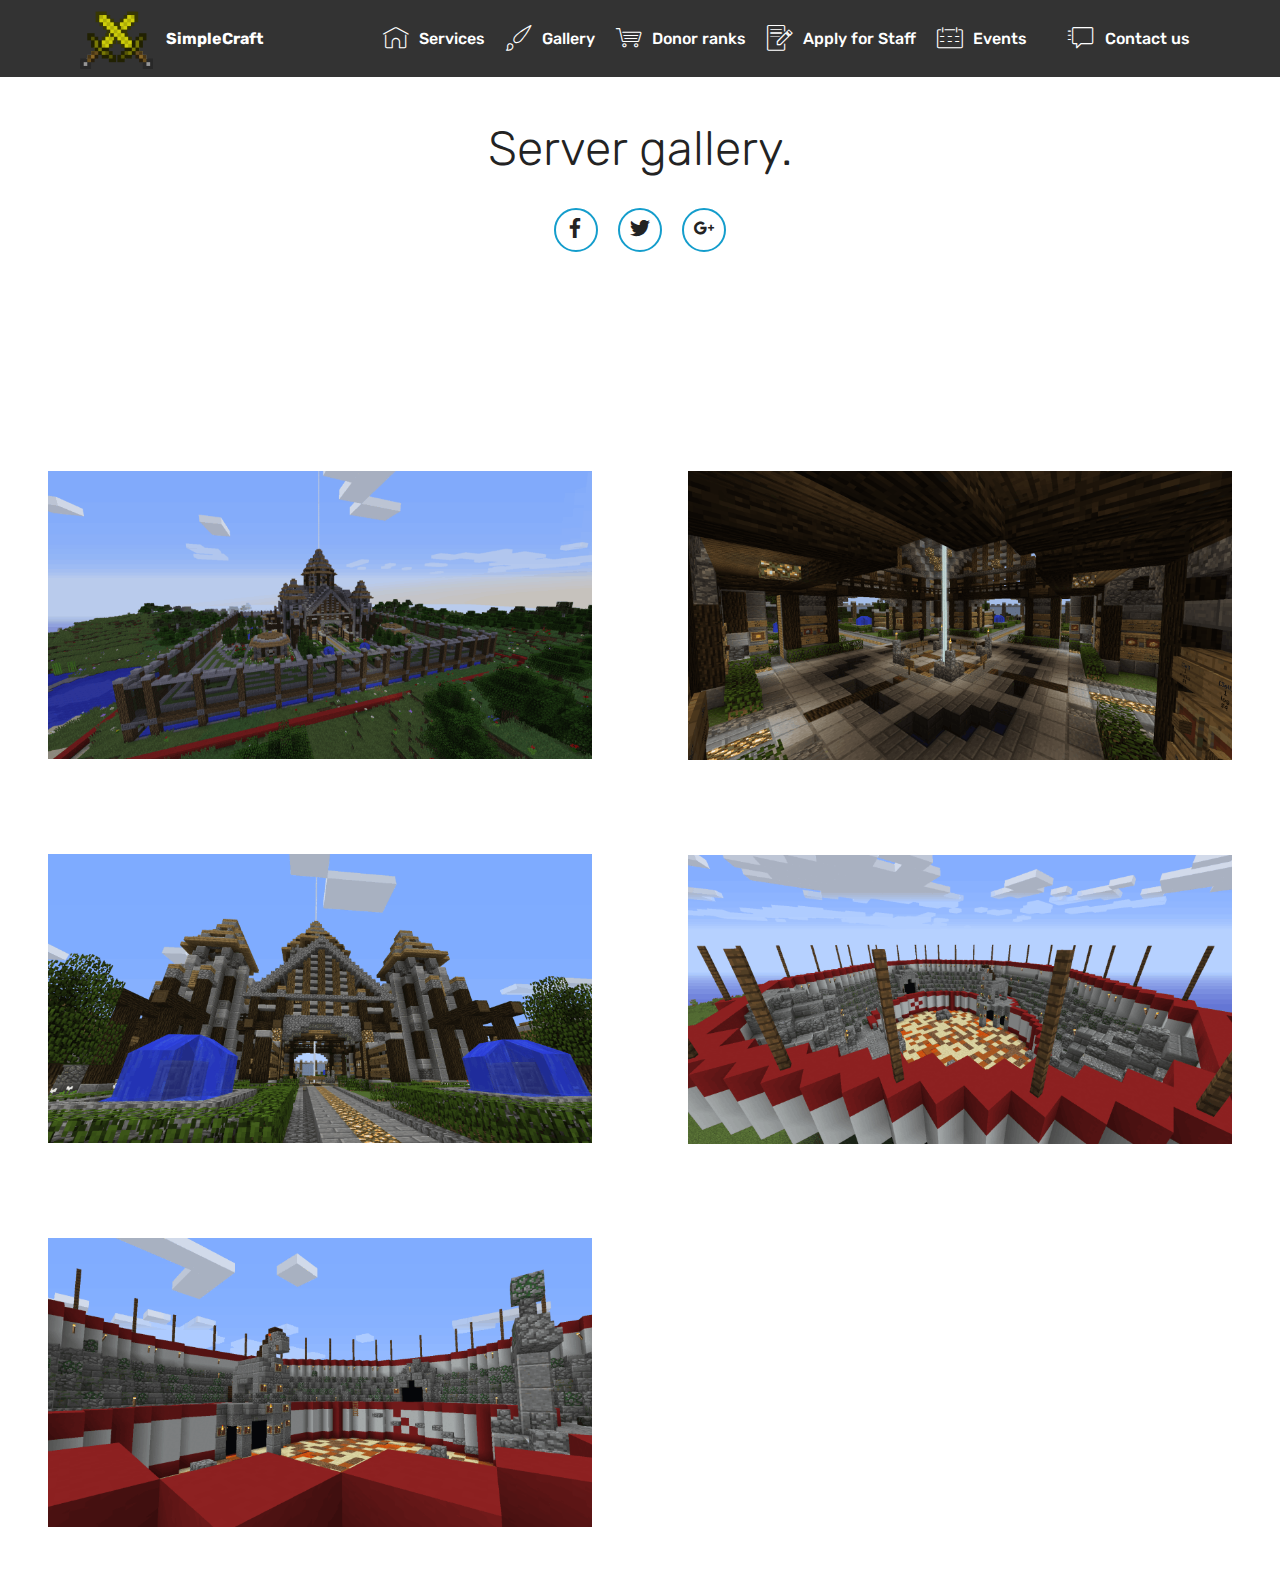
==== commit 25aaef32: "update events" ====
--- a/page2.html
+++ b/page2.html
@@ -57,7 +57,7 @@
                 </li><li class="nav-item"><a class="nav-link link text-white display-4" href="page2.html"><span class="mbri-change-style mbr-iconfont mbr-iconfont-btn"></span>
                         Gallery</a></li><li class="nav-item"><a class="nav-link link text-white display-4" href="page4.html"><span class="mbri-shopping-cart mbr-iconfont mbr-iconfont-btn"></span>Donor ranks</a></li><li class="nav-item"><a class="nav-link link text-white display-4" href="staffapp.html"><span class="mbri-edit mbr-iconfont mbr-iconfont-btn"></span>
                         
-                        Apply for Staff</a></li><li class="nav-item"><a class="nav-link link text-white display-4" href="#top">
+                        Apply for Staff</a></li><li class="nav-item"><a class="nav-link link text-white display-4" href="page5.html"><span class="mbri-calendar mbr-iconfont mbr-iconfont-btn"></span>Events</a></li><li class="nav-item"><a class="nav-link link text-white display-4" href="#top">
                         </a></li><li class="nav-item"><a class="nav-link link text-white display-4" href="page3.html"><span class="mbri-help mbr-iconfont mbr-iconfont-btn"></span>
                         Contact us</a></li></ul>
             
@@ -65,7 +65,7 @@
     </nav>
 </section>
 
-<section class="engine"><a href="https://mobirise.info/n">free simple site templates</a></section><section class="cid-rapKfPvNJG" id="social-buttons1-j">
+<section class="engine"><a href="https://mobirise.info/y">free html web templates</a></section><section class="cid-rapKfPvNJG" id="social-buttons1-j">
     
     
 
--- a/assets/mobirise/css/mbr-additional.css
+++ b/assets/mobirise/css/mbr-additional.css
@@ -3672,3 +3672,411 @@
 .cid-rapZvxtPG8 .btn {
   margin: 0 0 .5rem 0;
 }
+.cid-qTkzRZLJNu .navbar {
+  padding: .5rem 0;
+  background: #333333;
+  transition: none;
+  min-height: 77px;
+}
+.cid-qTkzRZLJNu .navbar-dropdown.bg-color.transparent.opened {
+  background: #333333;
+}
+.cid-qTkzRZLJNu a {
+  font-style: normal;
+}
+.cid-qTkzRZLJNu .nav-item span {
+  padding-right: 0.4em;
+  line-height: 0.5em;
+  vertical-align: text-bottom;
+  position: relative;
+  text-decoration: none;
+}
+.cid-qTkzRZLJNu .nav-item a {
+  display: flex;
+  align-items: center;
+  justify-content: center;
+  padding: 0.7rem 0 !important;
+  margin: 0rem .65rem !important;
+}
+.cid-qTkzRZLJNu .nav-item:focus,
+.cid-qTkzRZLJNu .nav-link:focus {
+  outline: none;
+}
+.cid-qTkzRZLJNu .btn {
+  padding: 0.4rem 1.5rem;
+  display: inline-flex;
+  align-items: center;
+}
+.cid-qTkzRZLJNu .btn .mbr-iconfont {
+  font-size: 1.6rem;
+}
+.cid-qTkzRZLJNu .menu-logo {
+  margin-right: auto;
+}
+.cid-qTkzRZLJNu .menu-logo .navbar-brand {
+  display: flex;
+  margin-left: 5rem;
+  padding: 0;
+  transition: padding .2s;
+  min-height: 3.8rem;
+  align-items: center;
+}
+.cid-qTkzRZLJNu .menu-logo .navbar-brand .navbar-caption-wrap {
+  display: -webkit-flex;
+  -webkit-align-items: center;
+  align-items: center;
+  word-break: break-word;
+  min-width: 7rem;
+  margin: .3rem 0;
+}
+.cid-qTkzRZLJNu .menu-logo .navbar-brand .navbar-caption-wrap .navbar-caption {
+  line-height: 1.2rem !important;
+  padding-right: 2rem;
+}
+.cid-qTkzRZLJNu .menu-logo .navbar-brand .navbar-logo {
+  font-size: 4rem;
+  transition: font-size 0.25s;
+}
+.cid-qTkzRZLJNu .menu-logo .navbar-brand .navbar-logo img {
+  display: flex;
+}
+.cid-qTkzRZLJNu .menu-logo .navbar-brand .navbar-logo .mbr-iconfont {
+  transition: font-size 0.25s;
+}
+.cid-qTkzRZLJNu .navbar-toggleable-sm .navbar-collapse {
+  justify-content: flex-end;
+  -webkit-justify-content: flex-end;
+  padding-right: 5rem;
+  width: auto;
+}
+.cid-qTkzRZLJNu .navbar-toggleable-sm .navbar-collapse .navbar-nav {
+  flex-wrap: wrap;
+  -webkit-flex-wrap: wrap;
+  padding-left: 0;
+}
+.cid-qTkzRZLJNu .navbar-toggleable-sm .navbar-collapse .navbar-nav .nav-item {
+  -webkit-align-self: center;
+  align-self: center;
+}
+.cid-qTkzRZLJNu .navbar-toggleable-sm .navbar-collapse .navbar-buttons {
+  padding-left: 0;
+  padding-bottom: 0;
+}
+.cid-qTkzRZLJNu .dropdown .dropdown-menu {
+  background: #333333;
+  display: none;
+  position: absolute;
+  min-width: 5rem;
+  padding-top: 1.4rem;
+  padding-bottom: 1.4rem;
+  text-align: left;
+}
+.cid-qTkzRZLJNu .dropdown .dropdown-menu .dropdown-item {
+  width: auto;
+  padding: 0.235em 1.5385em 0.235em 1.5385em !important;
+}
+.cid-qTkzRZLJNu .dropdown .dropdown-menu .dropdown-item::after {
+  right: 0.5rem;
+}
+.cid-qTkzRZLJNu .dropdown .dropdown-menu .dropdown-submenu {
+  margin: 0;
+}
+.cid-qTkzRZLJNu .dropdown.open > .dropdown-menu {
+  display: block;
+}
+.cid-qTkzRZLJNu .navbar-toggleable-sm.opened:after {
+  position: absolute;
+  width: 100vw;
+  height: 100vh;
+  content: '';
+  background-color: rgba(0, 0, 0, 0.1);
+  left: 0;
+  bottom: 0;
+  transform: translateY(100%);
+  -webkit-transform: translateY(100%);
+  z-index: 1000;
+}
+.cid-qTkzRZLJNu .navbar.navbar-short {
+  min-height: 60px;
+  transition: all .2s;
+}
+.cid-qTkzRZLJNu .navbar.navbar-short .navbar-toggler-right {
+  top: 20px;
+}
+.cid-qTkzRZLJNu .navbar.navbar-short .navbar-logo a {
+  font-size: 2.5rem !important;
+  line-height: 2.5rem;
+  transition: font-size 0.25s;
+}
+.cid-qTkzRZLJNu .navbar.navbar-short .navbar-logo a .mbr-iconfont {
+  font-size: 2.5rem !important;
+}
+.cid-qTkzRZLJNu .navbar.navbar-short .navbar-logo a img {
+  height: 3rem !important;
+}
+.cid-qTkzRZLJNu .navbar.navbar-short .navbar-brand {
+  min-height: 3rem;
+}
+.cid-qTkzRZLJNu button.navbar-toggler {
+  width: 31px;
+  height: 18px;
+  cursor: pointer;
+  transition: all .2s;
+  top: 1.5rem;
+  right: 1rem;
+}
+.cid-qTkzRZLJNu button.navbar-toggler:focus {
+  outline: none;
+}
+.cid-qTkzRZLJNu button.navbar-toggler .hamburger span {
+  position: absolute;
+  right: 0;
+  width: 30px;
+  height: 2px;
+  border-right: 5px;
+  background-color: #ffffff;
+}
+.cid-qTkzRZLJNu button.navbar-toggler .hamburger span:nth-child(1) {
+  top: 0;
+  transition: all .2s;
+}
+.cid-qTkzRZLJNu button.navbar-toggler .hamburger span:nth-child(2) {
+  top: 8px;
+  transition: all .15s;
+}
+.cid-qTkzRZLJNu button.navbar-toggler .hamburger span:nth-child(3) {
+  top: 8px;
+  transition: all .15s;
+}
+.cid-qTkzRZLJNu button.navbar-toggler .hamburger span:nth-child(4) {
+  top: 16px;
+  transition: all .2s;
+}
+.cid-qTkzRZLJNu nav.opened .hamburger span:nth-child(1) {
+  top: 8px;
+  width: 0;
+  opacity: 0;
+  right: 50%;
+  transition: all .2s;
+}
+.cid-qTkzRZLJNu nav.opened .hamburger span:nth-child(2) {
+  -webkit-transform: rotate(45deg);
+  transform: rotate(45deg);
+  transition: all .25s;
+}
+.cid-qTkzRZLJNu nav.opened .hamburger span:nth-child(3) {
+  -webkit-transform: rotate(-45deg);
+  transform: rotate(-45deg);
+  transition: all .25s;
+}
+.cid-qTkzRZLJNu nav.opened .hamburger span:nth-child(4) {
+  top: 8px;
+  width: 0;
+  opacity: 0;
+  right: 50%;
+  transition: all .2s;
+}
+.cid-qTkzRZLJNu .collapsed.navbar-expand {
+  flex-direction: column;
+}
+.cid-qTkzRZLJNu .collapsed .btn {
+  display: flex;
+}
+.cid-qTkzRZLJNu .collapsed .navbar-collapse {
+  display: none !important;
+  padding-right: 0 !important;
+}
+.cid-qTkzRZLJNu .collapsed .navbar-collapse.collapsing,
+.cid-qTkzRZLJNu .collapsed .navbar-collapse.show {
+  display: block !important;
+}
+.cid-qTkzRZLJNu .collapsed .navbar-collapse.collapsing .navbar-nav,
+.cid-qTkzRZLJNu .collapsed .navbar-collapse.show .navbar-nav {
+  display: block;
+  text-align: center;
+}
+.cid-qTkzRZLJNu .collapsed .navbar-collapse.collapsing .navbar-nav .nav-item,
+.cid-qTkzRZLJNu .collapsed .navbar-collapse.show .navbar-nav .nav-item {
+  clear: both;
+}
+.cid-qTkzRZLJNu .collapsed .navbar-collapse.collapsing .navbar-nav .nav-item:last-child,
+.cid-qTkzRZLJNu .collapsed .navbar-collapse.show .navbar-nav .nav-item:last-child {
+  margin-bottom: 1rem;
+}
+.cid-qTkzRZLJNu .collapsed .navbar-collapse.collapsing .navbar-buttons,
+.cid-qTkzRZLJNu .collapsed .navbar-collapse.show .navbar-buttons {
+  text-align: center;
+}
+.cid-qTkzRZLJNu .collapsed .navbar-collapse.collapsing .navbar-buttons:last-child,
+.cid-qTkzRZLJNu .collapsed .navbar-collapse.show .navbar-buttons:last-child {
+  margin-bottom: 1rem;
+}
+.cid-qTkzRZLJNu .collapsed button.navbar-toggler {
+  display: block;
+}
+.cid-qTkzRZLJNu .collapsed .navbar-brand {
+  margin-left: 1rem !important;
+}
+.cid-qTkzRZLJNu .collapsed .navbar-toggleable-sm {
+  flex-direction: column;
+  -webkit-flex-direction: column;
+}
+.cid-qTkzRZLJNu .collapsed .dropdown .dropdown-menu {
+  width: 100%;
+  text-align: center;
+  position: relative;
+  opacity: 0;
+  display: block;
+  height: 0;
+  visibility: hidden;
+  padding: 0;
+  transition-duration: .5s;
+  transition-property: opacity,padding,height;
+}
+.cid-qTkzRZLJNu .collapsed .dropdown.open > .dropdown-menu {
+  position: relative;
+  opacity: 1;
+  height: auto;
+  padding: 1.4rem 0;
+  visibility: visible;
+}
+.cid-qTkzRZLJNu .collapsed .dropdown .dropdown-submenu {
+  left: 0;
+  text-align: center;
+  width: 100%;
+}
+.cid-qTkzRZLJNu .collapsed .dropdown .dropdown-toggle[data-toggle="dropdown-submenu"]::after {
+  margin-top: 0;
+  position: inherit;
+  right: 0;
+  top: 50%;
+  display: inline-block;
+  width: 0;
+  height: 0;
+  margin-left: .3em;
+  vertical-align: middle;
+  content: "";
+  border-top: .30em solid;
+  border-right: .30em solid transparent;
+  border-left: .30em solid transparent;
+}
+@media (max-width: 991px) {
+  .cid-qTkzRZLJNu .navbar-expand {
+    flex-direction: column;
+  }
+  .cid-qTkzRZLJNu img {
+    height: 3.8rem !important;
+  }
+  .cid-qTkzRZLJNu .btn {
+    display: flex;
+  }
+  .cid-qTkzRZLJNu button.navbar-toggler {
+    display: block;
+  }
+  .cid-qTkzRZLJNu .navbar-brand {
+    margin-left: 1rem !important;
+  }
+  .cid-qTkzRZLJNu .navbar-toggleable-sm {
+    flex-direction: column;
+    -webkit-flex-direction: column;
+  }
+  .cid-qTkzRZLJNu .navbar-collapse {
+    display: none !important;
+    padding-right: 0 !important;
+  }
+  .cid-qTkzRZLJNu .navbar-collapse.collapsing,
+  .cid-qTkzRZLJNu .navbar-collapse.show {
+    display: block !important;
+  }
+  .cid-qTkzRZLJNu .navbar-collapse.collapsing .navbar-nav,
+  .cid-qTkzRZLJNu .navbar-collapse.show .navbar-nav {
+    display: block;
+    text-align: center;
+  }
+  .cid-qTkzRZLJNu .navbar-collapse.collapsing .navbar-nav .nav-item,
+  .cid-qTkzRZLJNu .navbar-collapse.show .navbar-nav .nav-item {
+    clear: both;
+  }
+  .cid-qTkzRZLJNu .navbar-collapse.collapsing .navbar-nav .nav-item:last-child,
+  .cid-qTkzRZLJNu .navbar-collapse.show .navbar-nav .nav-item:last-child {
+    margin-bottom: 1rem;
+  }
+  .cid-qTkzRZLJNu .navbar-collapse.collapsing .navbar-buttons,
+  .cid-qTkzRZLJNu .navbar-collapse.show .navbar-buttons {
+    text-align: center;
+  }
+  .cid-qTkzRZLJNu .navbar-collapse.collapsing .navbar-buttons:last-child,
+  .cid-qTkzRZLJNu .navbar-collapse.show .navbar-buttons:last-child {
+    margin-bottom: 1rem;
+  }
+  .cid-qTkzRZLJNu .dropdown .dropdown-menu {
+    width: 100%;
+    text-align: center;
+    position: relative;
+    opacity: 0;
+    display: block;
+    height: 0;
+    visibility: hidden;
+    padding: 0;
+    transition-duration: .5s;
+    transition-property: opacity,padding,height;
+  }
+  .cid-qTkzRZLJNu .dropdown.open > .dropdown-menu {
+    position: relative;
+    opacity: 1;
+    height: auto;
+    padding: 1.4rem 0;
+    visibility: visible;
+  }
+  .cid-qTkzRZLJNu .dropdown .dropdown-submenu {
+    left: 0;
+    text-align: center;
+    width: 100%;
+  }
+  .cid-qTkzRZLJNu .dropdown .dropdown-toggle[data-toggle="dropdown-submenu"]::after {
+    margin-top: 0;
+    position: inherit;
+    right: 0;
+    top: 50%;
+    display: inline-block;
+    width: 0;
+    height: 0;
+    margin-left: .3em;
+    vertical-align: middle;
+    content: "";
+    border-top: .30em solid;
+    border-right: .30em solid transparent;
+    border-left: .30em solid transparent;
+  }
+}
+@media (min-width: 767px) {
+  .cid-qTkzRZLJNu .menu-logo {
+    flex-shrink: 0;
+  }
+}
+.cid-qTkzRZLJNu .navbar-collapse {
+  flex-basis: auto;
+}
+.cid-qTkzRZLJNu .nav-link:hover,
+.cid-qTkzRZLJNu .dropdown-item:hover {
+  color: #c1c1c1 !important;
+}
+.cid-raOEPRIziN {
+  padding-top: 120px;
+  padding-bottom: 60px;
+  background-color: #0f7699;
+}
+.cid-raOEPRIziN .mbr-section-subtitle {
+  color: #ffffff;
+}
+.cid-raOEPRIziN P {
+  color: #ffffff;
+}
+.cid-raOF9AydAz {
+  padding-top: 60px;
+  padding-bottom: 60px;
+  background-color: #0f7699;
+}
+.cid-raOF9AydAz H2 {
+  text-align: center;
+}
